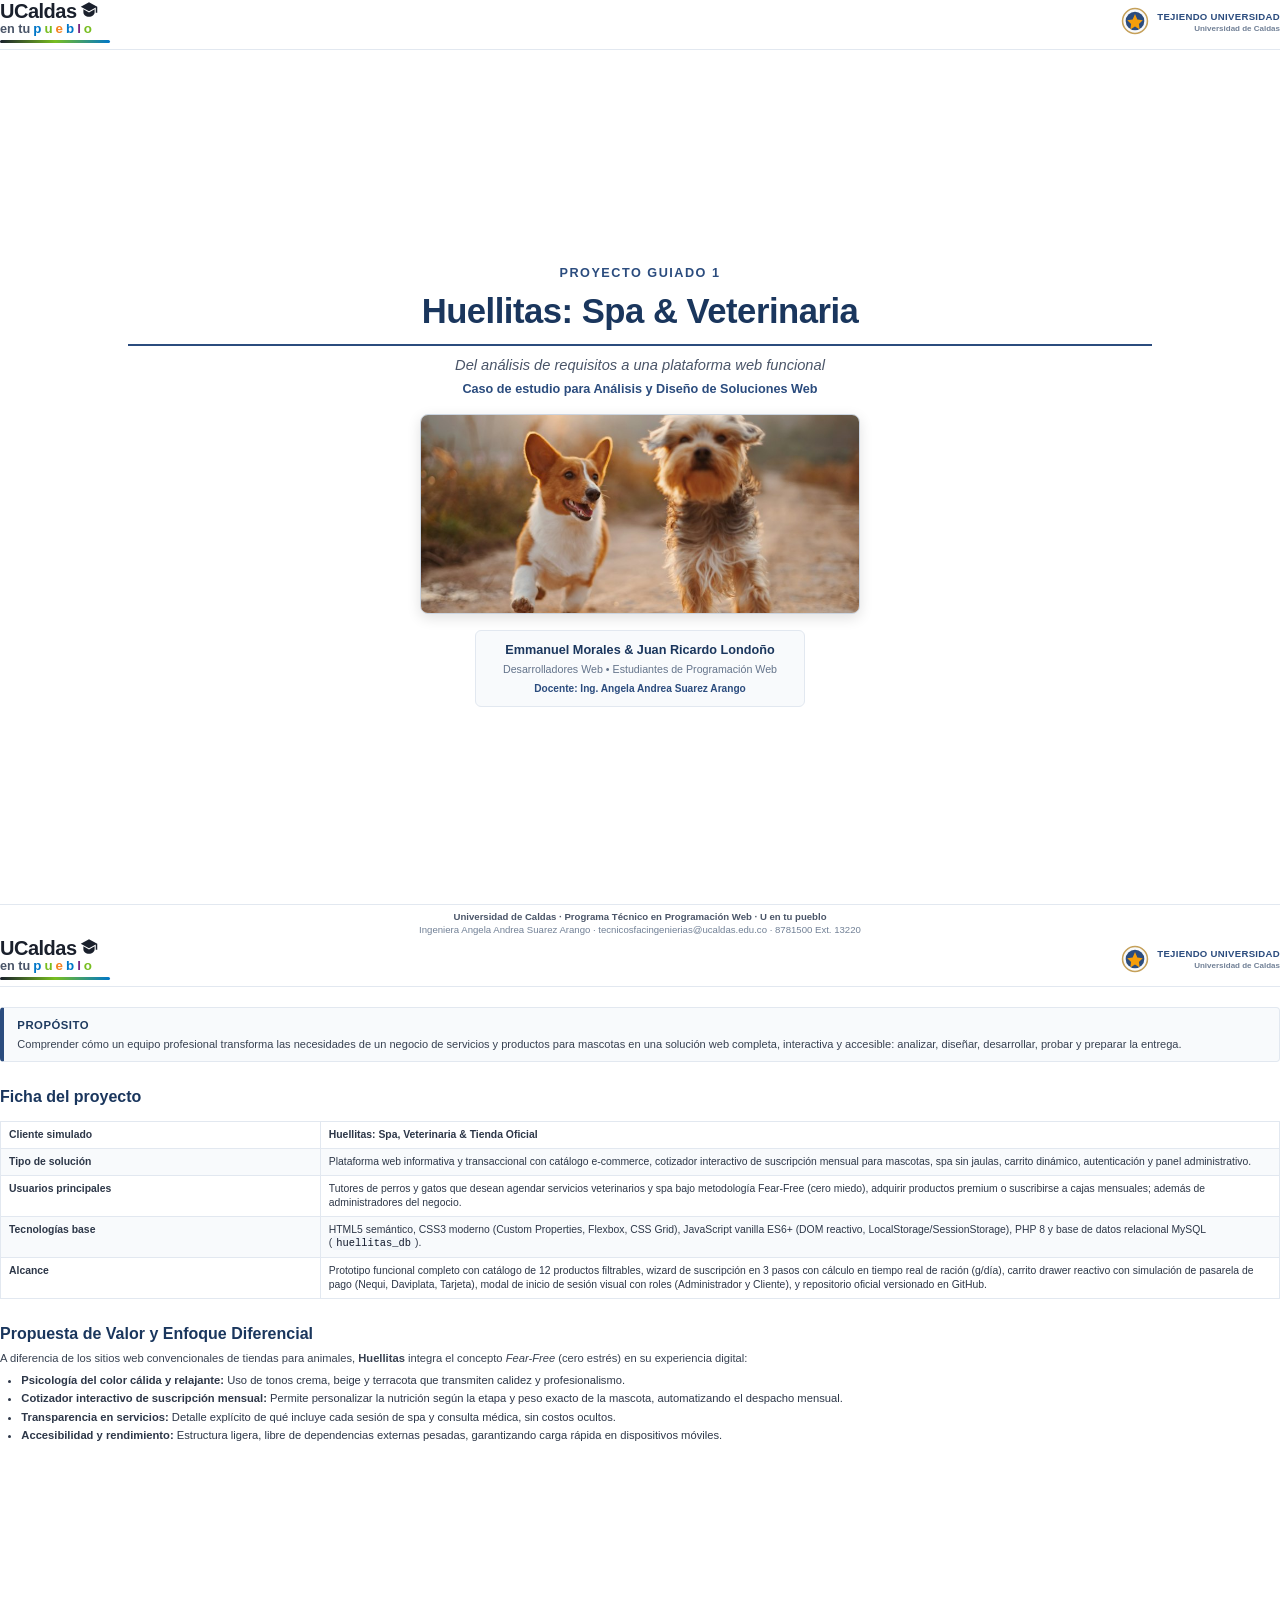
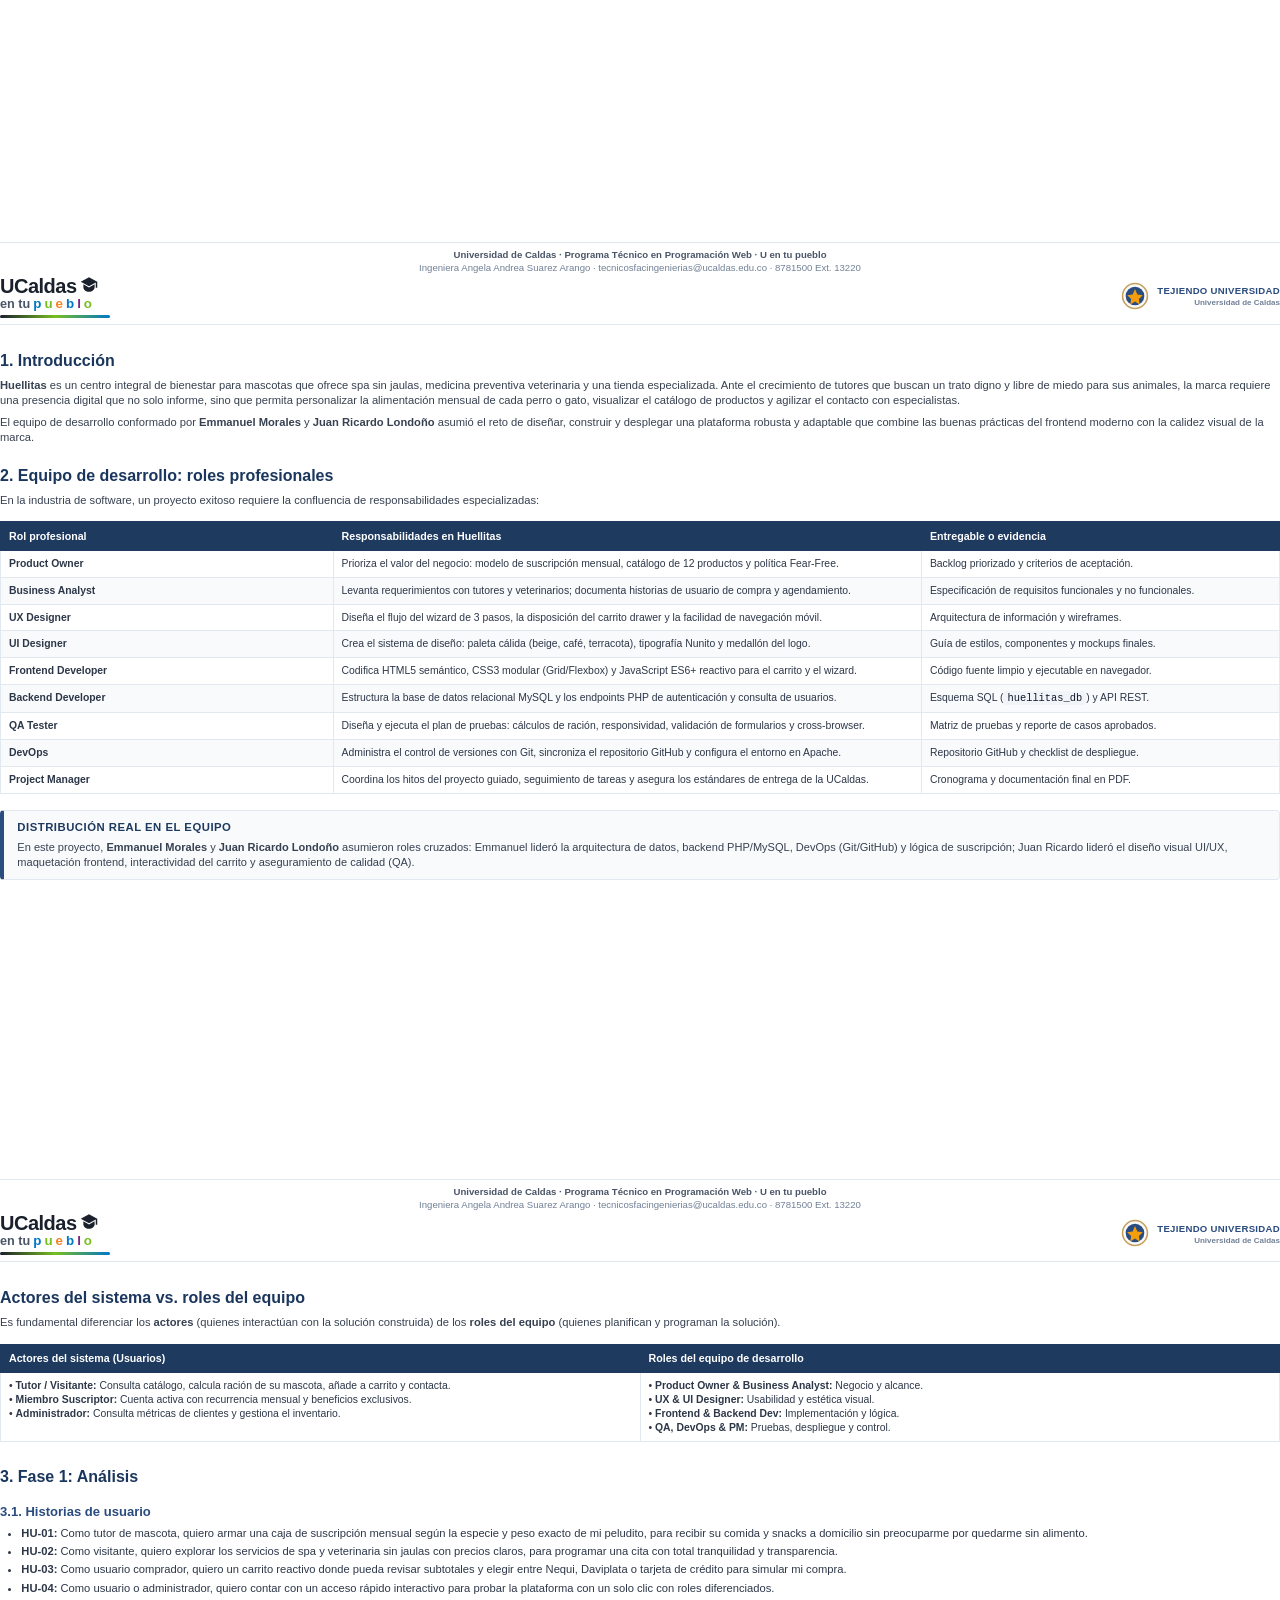
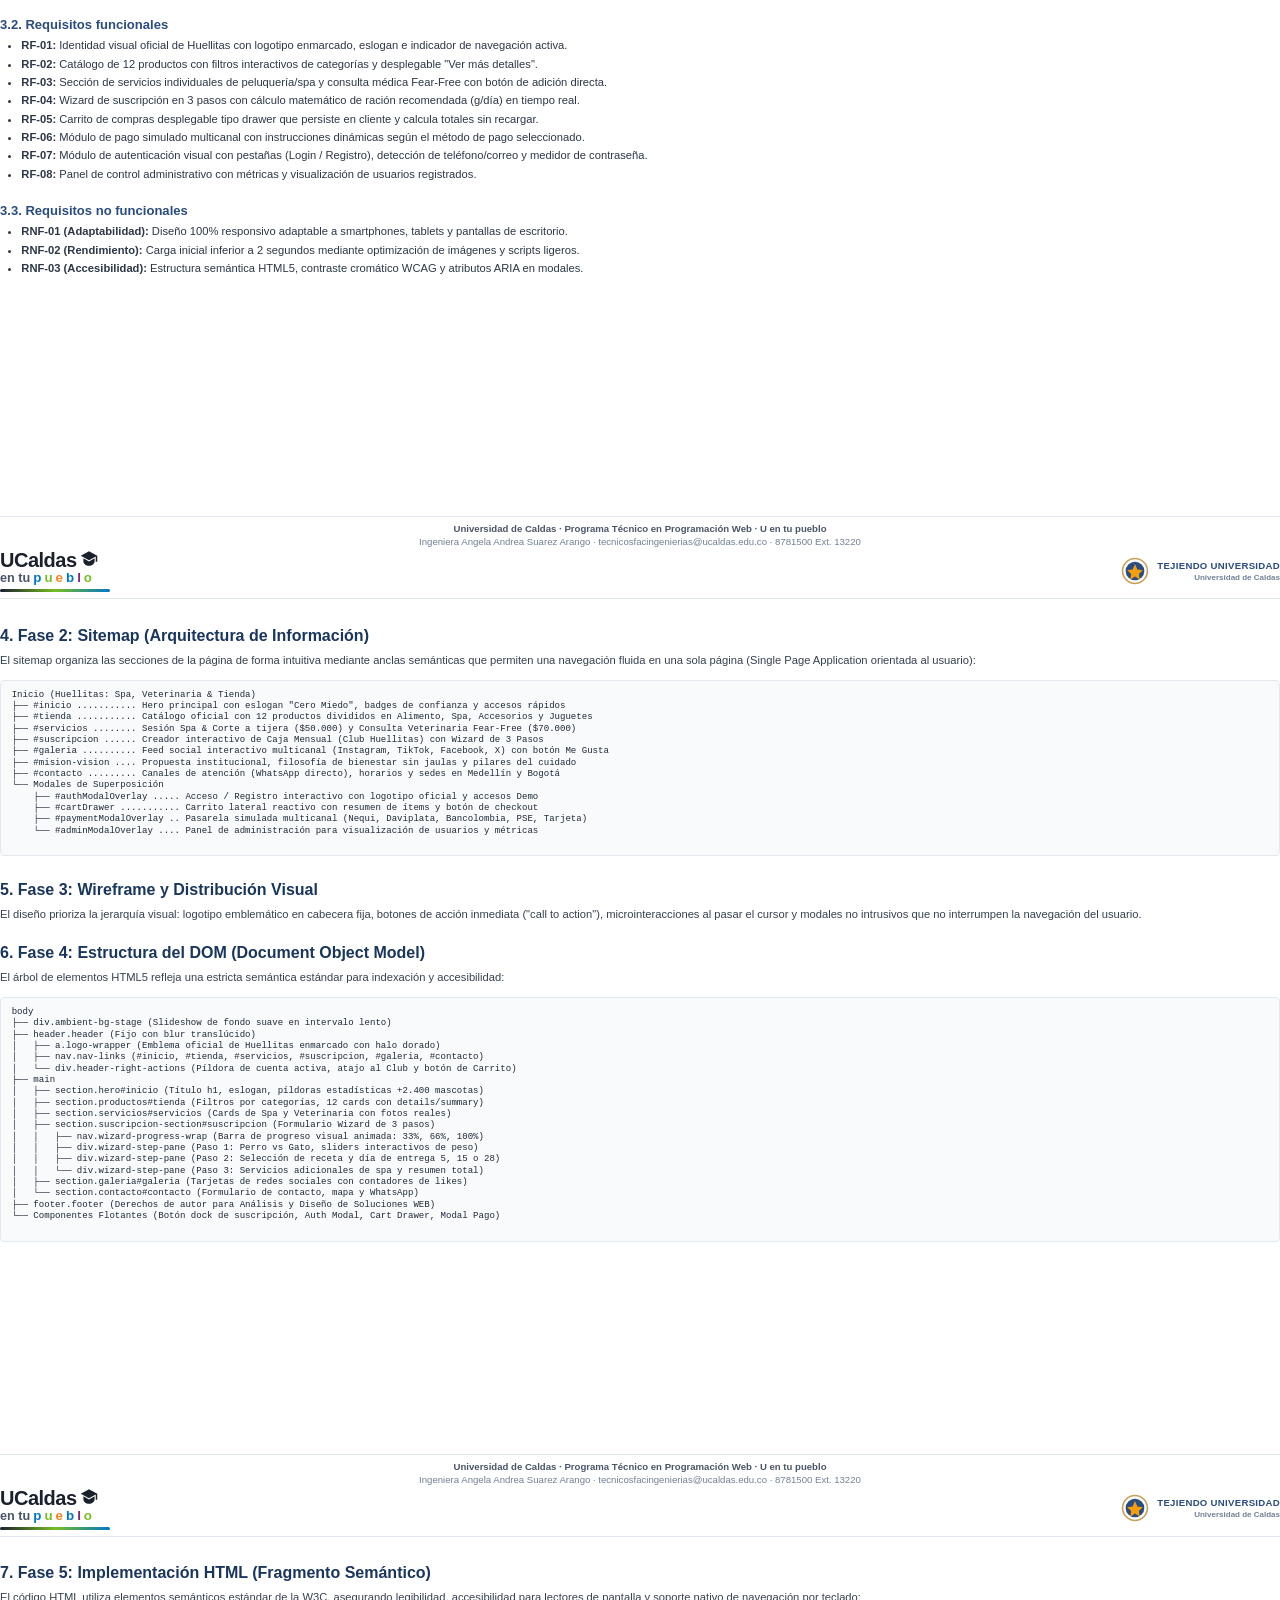
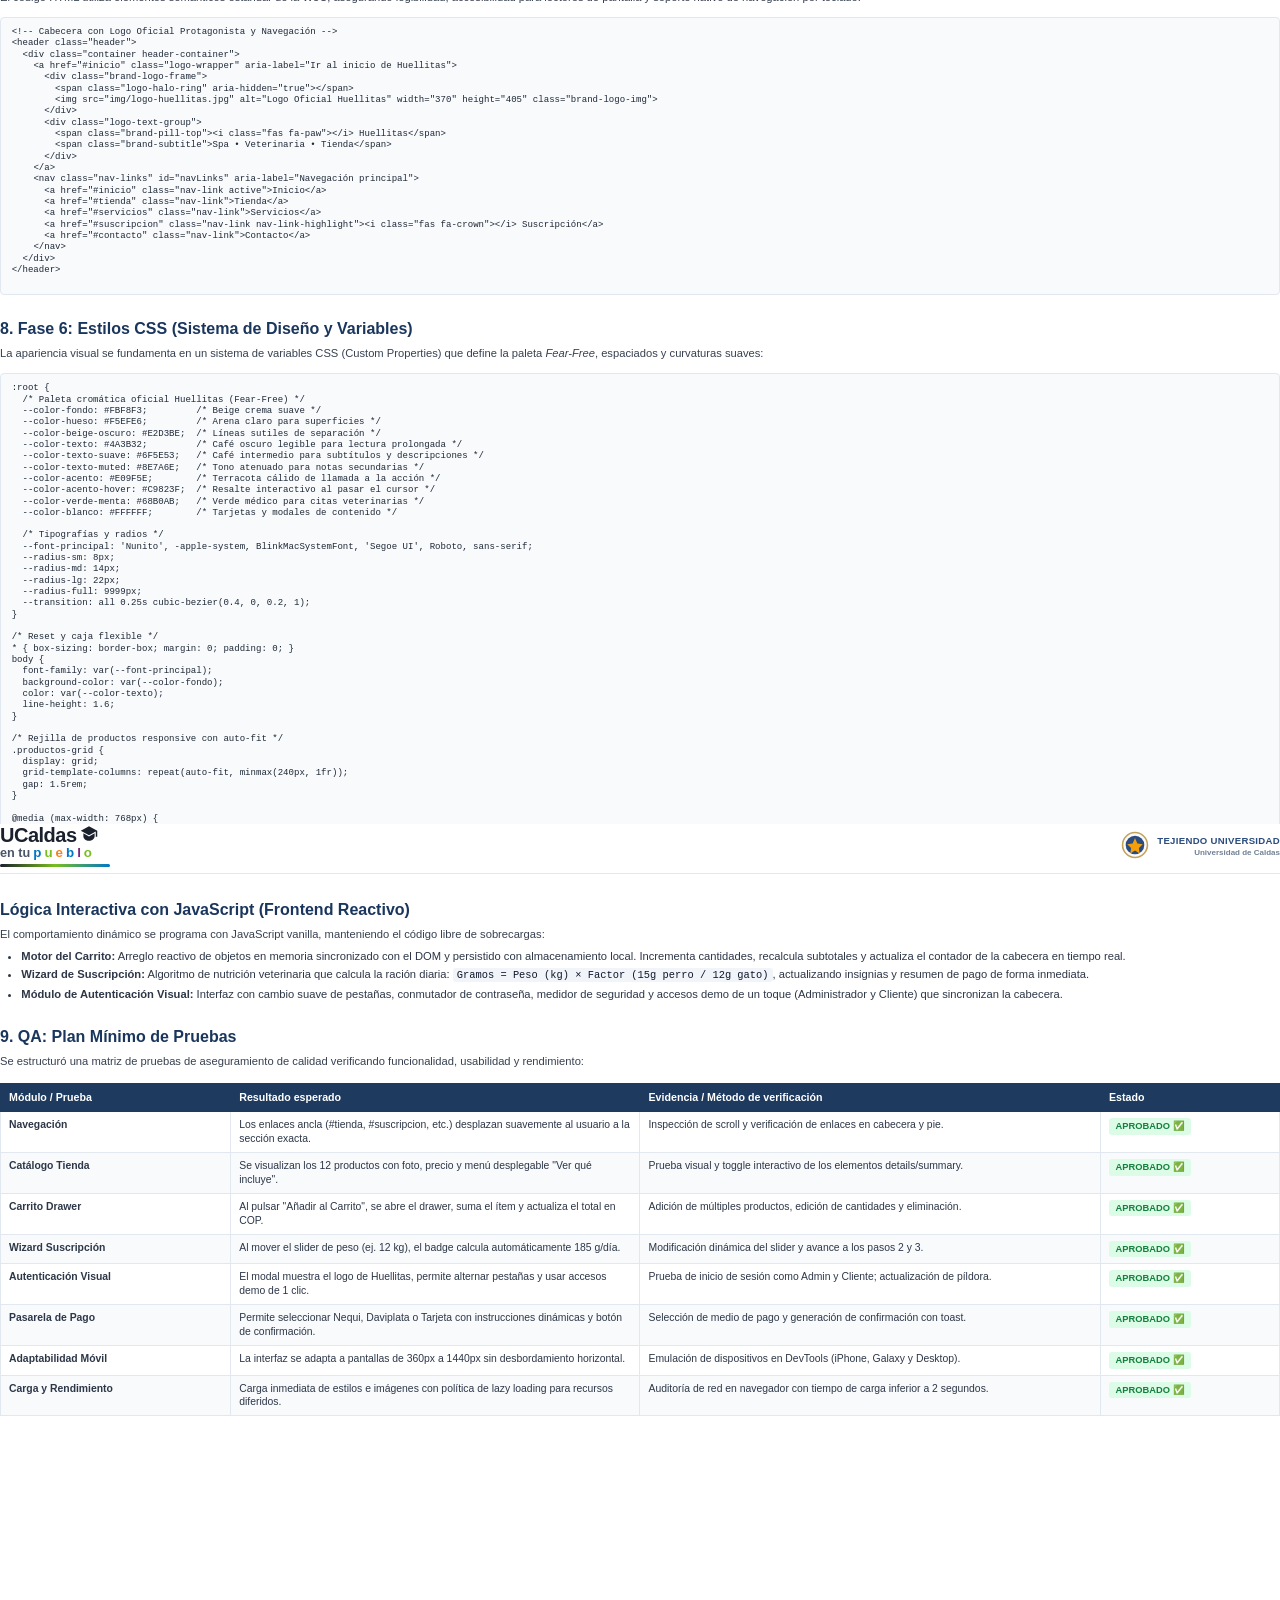
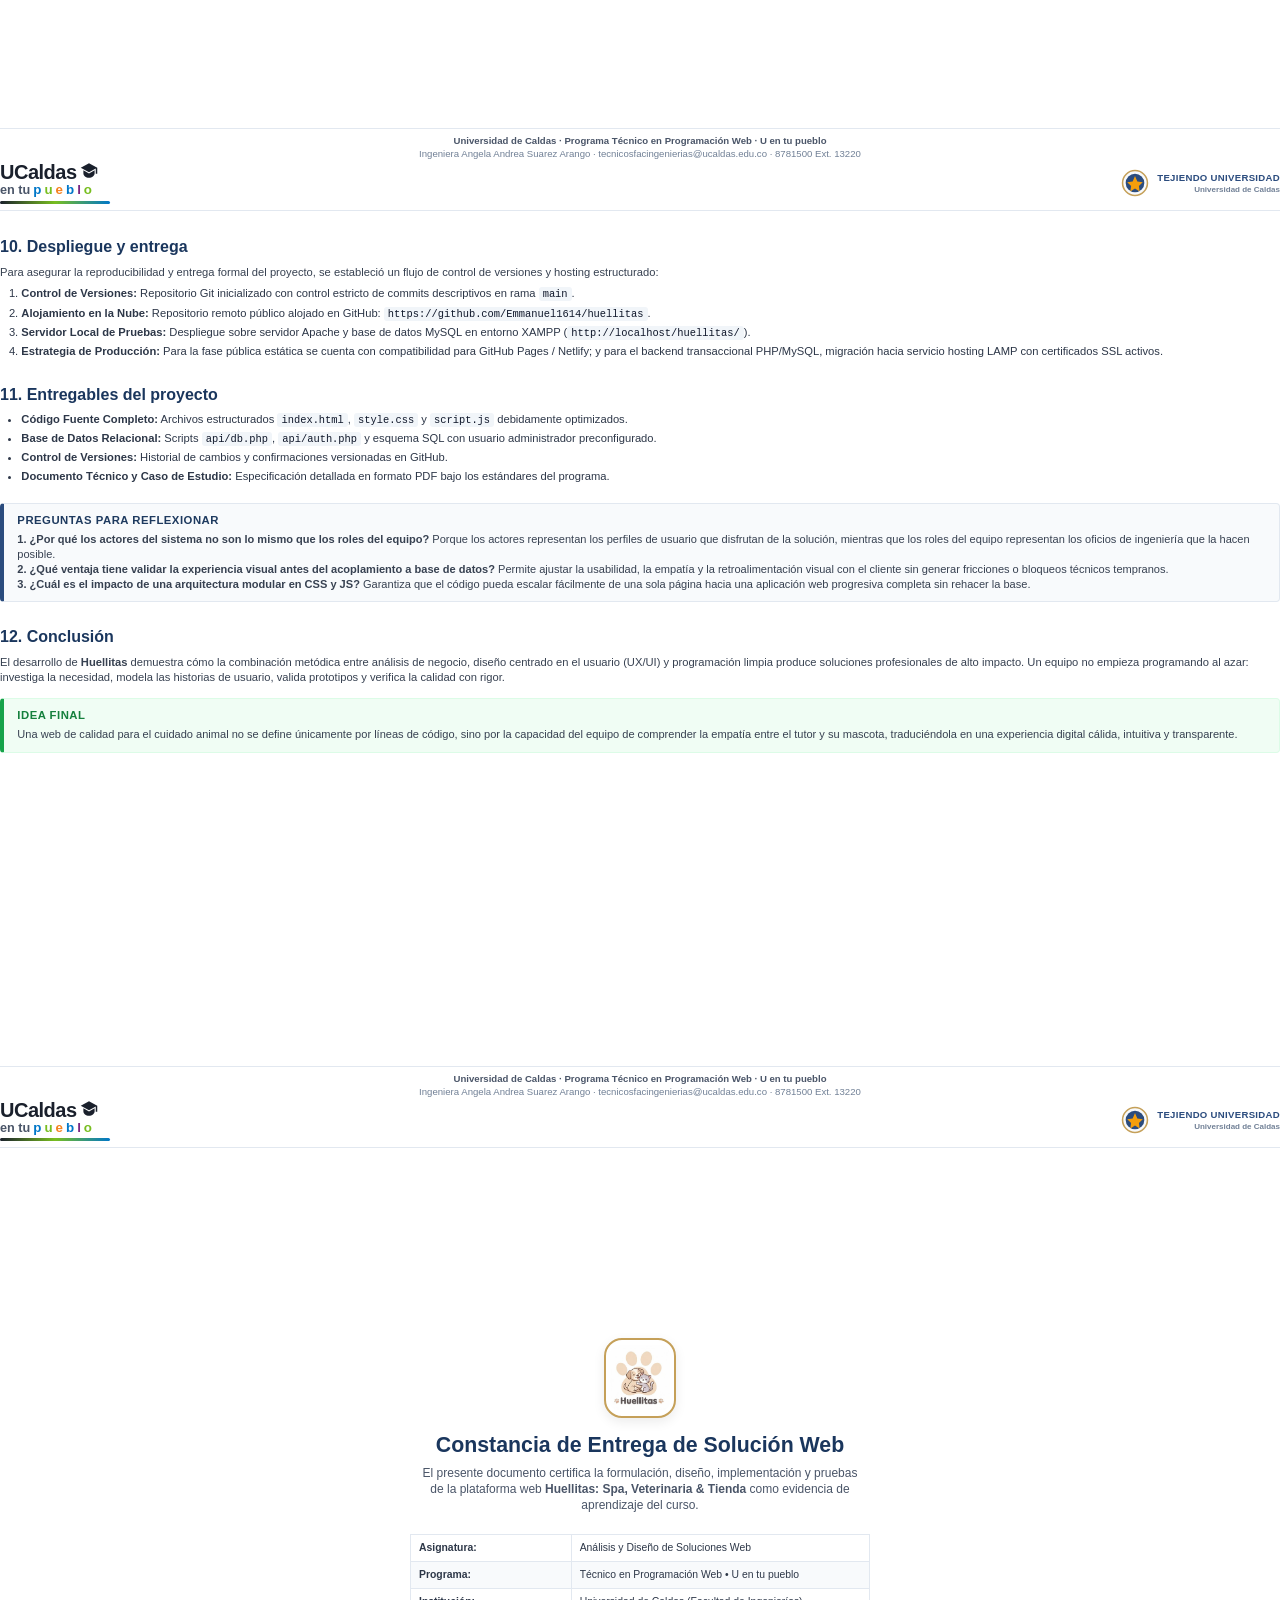
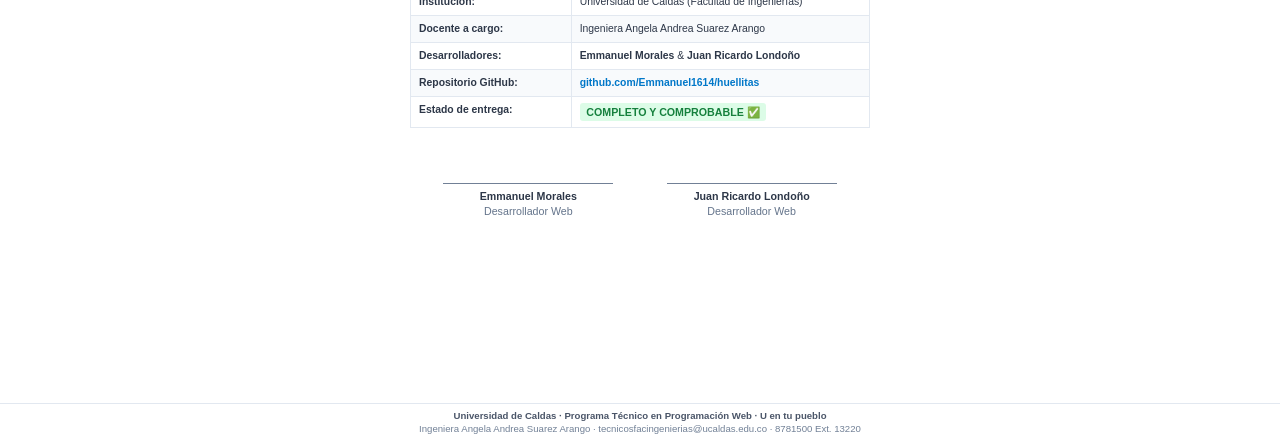
==== Proyecto_Guiado_Huellitas.html @ bdf6d9c7 "Documentacion tecnica y Caso de Estudio en formato PDF: Proyecto Guiado Huellitas - Universidad de C" ====
<!DOCTYPE html>
<html lang="es">
<head>
  <meta charset="UTF-8">
  <title>Proyecto Guiado - Huellitas | Universidad de Caldas</title>
  <style>
    @page {
      size: letter;
      margin: 12mm 16mm 12mm 16mm;
    }

    * {
      box-sizing: border-box;
      -webkit-print-color-adjust: exact !important;
      print-color-adjust: exact !important;
    }

    body {
      margin: 0;
      padding: 0;
      font-family: 'Segoe UI', Arial, Helvetica, sans-serif;
      color: #2D3748;
      background-color: #FFFFFF;
      font-size: 8.4pt;
      line-height: 1.34;
    }

    /* PÁGINAS Y SALTOS */
    .doc-page {
      width: 100%;
      height: 248mm;
      max-height: 248mm;
      position: relative;
      page-break-after: always;
      break-after: page;
      display: flex;
      flex-direction: column;
      justify-content: space-between;
      overflow: hidden;
    }

    .doc-page:last-child {
      page-break-after: avoid;
      break-after: avoid;
    }

    /* ENCABEZADO INSTITUCIONAL */
    .inst-header {
      display: flex;
      justify-content: space-between;
      align-items: center;
      padding-bottom: 6px;
      margin-bottom: 12px;
      border-bottom: 1px solid #E2E8F0;
    }

    .header-logo-left {
      display: flex;
      flex-direction: column;
      position: relative;
    }

    .logo-ucaldas-text {
      font-size: 15pt;
      font-weight: 900;
      color: #1A202C;
      letter-spacing: -0.5px;
      line-height: 1.1;
      display: flex;
      align-items: center;
      gap: 3px;
    }

    .cap-icon {
      display: inline-block;
      width: 18px;
      height: 18px;
      margin-bottom: 4px;
    }

    .logo-pueblo-row {
      display: flex;
      align-items: baseline;
      gap: 3px;
      font-size: 10pt;
      font-weight: 700;
      margin-top: -2px;
    }

    .txt-en-tu {
      color: #4A5568;
      font-weight: 600;
      font-size: 9.5pt;
    }

    .p-blue { color: #0077C8; }
    .u-green { color: #78BE20; }
    .e-orange { color: #F58220; }
    .b-blue { color: #0077C8; }
    .l-purple { color: #7A2582; }
    .o-green { color: #78BE20; }

    .header-swoosh {
      height: 3px;
      width: 110px;
      background: linear-gradient(90deg, #1A202C 0%, #78BE20 50%, #0077C8 100%);
      border-radius: 99px;
      margin-top: 2px;
    }

    .header-logo-right {
      display: flex;
      align-items: center;
      gap: 8px;
      text-align: right;
    }

    .ucaldas-seal {
      width: 28px;
      height: 28px;
    }

    .tejiendo-txt {
      font-size: 7.2pt;
      font-weight: 800;
      color: #2B4C7E;
      line-height: 1.15;
      text-transform: uppercase;
      letter-spacing: 0.3px;
    }

    .tejiendo-sub {
      display: block;
      font-size: 6pt;
      font-weight: 600;
      color: #718096;
    }

    /* PIE DE PÁGINA INSTITUCIONAL */
    .inst-footer {
      border-top: 1px solid #E2E8F0;
      padding-top: 6px;
      margin-top: 8px;
      text-align: center;
      font-size: 7.2pt;
      color: #718096;
      line-height: 1.35;
    }

    .inst-footer strong {
      color: #4A5568;
    }

    /* CONTENEDOR CENTRAL DE CADA PÁGINA */
    .page-body {
      flex: 1;
      display: flex;
      flex-direction: column;
    }

    /* TIPOGRAFÍAS Y ELEMENTOS COMUNES */
    h1, h2, h3, h4 {
      margin: 0;
      color: #1A365D;
      font-weight: 800;
    }

    h2 {
      font-size: 12pt;
      margin-top: 10pt;
      margin-bottom: 5pt;
      color: #1A365D;
      display: flex;
      align-items: center;
      gap: 6px;
    }

    h3 {
      font-size: 9.8pt;
      margin-top: 7pt;
      margin-bottom: 3.5pt;
      color: #2B4C7E;
    }

    p {
      margin: 0 0 5pt;
      color: #374151;
    }

    ul, ol {
      margin: 0 0 6pt 16pt;
      padding: 0;
    }

    li {
      margin-bottom: 2.5pt;
    }

    /* TABLAS ESTILO UCAlDAS */
    table.data-table {
      width: 100%;
      border-collapse: collapse;
      margin: 5pt 0 8pt;
      font-size: 7.8pt;
    }

    table.data-table th {
      background-color: #1E3A5F;
      color: #FFFFFF;
      text-align: left;
      padding: 5pt 6pt;
      font-weight: 700;
      font-size: 8pt;
      border: 1px solid #1E3A5F;
    }

    table.data-table td {
      padding: 4.5pt 6pt;
      border: 1px solid #E2E8F0;
      vertical-align: top;
      color: #2D3748;
    }

    table.data-table tr:nth-child(even) td {
      background-color: #F8FAFC;
    }

    table.data-table tr:nth-child(odd) td {
      background-color: #FFFFFF;
    }

    /* CAJAS DESTACADAS (PROPÓSITO, CONCLUSIÓN, NOTAS) */
    .callout-box {
      background-color: #F8FAFC;
      border: 1px solid #E2E8F0;
      border-left: 4px solid #2B4C7E;
      border-radius: 4px;
      padding: 7pt 10pt;
      margin: 6pt 0 8pt;
    }

    .callout-box.green {
      background-color: #F0FDF4;
      border-color: #DCFCE7;
      border-left: 4px solid #16A34A;
    }

    .callout-title {
      font-size: 8.5pt;
      font-weight: 800;
      text-transform: uppercase;
      letter-spacing: 0.5px;
      color: #1E3A5F;
      margin-bottom: 3pt;
      display: flex;
      align-items: center;
      gap: 5px;
    }

    .callout-box.green .callout-title {
      color: #15803D;
    }

    .callout-desc {
      font-size: 8.3pt;
      color: #374151;
      margin: 0;
      line-height: 1.35;
    }

    /* CÓDIGO FUENTE */
    pre.code-block {
      background-color: #F8FAFC;
      border: 1px solid #E2E8F0;
      border-radius: 4px;
      padding: 6pt 8pt;
      margin: 4pt 0 7pt;
      font-family: Consolas, 'Courier New', monospace;
      font-size: 6.8pt;
      line-height: 1.25;
      color: #1F2937;
      overflow: hidden;
      white-space: pre-wrap;
    }

    code {
      font-family: Consolas, monospace;
      background: #F1F5F9;
      padding: 1px 4px;
      border-radius: 3px;
      font-size: 7.8pt;
      color: #0F172A;
    }

    /* BADGES Y CHIPS */
    .badge-approved {
      display: inline-block;
      background: #DCFCE7;
      color: #15803D;
      font-weight: 800;
      padding: 1.5pt 5pt;
      border-radius: 3px;
      font-size: 7pt;
    }

    .badge-role {
      display: inline-block;
      background: #E0F2FE;
      color: #0369A1;
      font-weight: 700;
      padding: 1pt 4pt;
      border-radius: 3px;
      font-size: 6.8pt;
    }

    /* PORTADA ESPECÍFICA */
    .cover-body {
      text-align: center;
      padding: 10pt 0 0;
      display: flex;
      flex-direction: column;
      align-items: center;
      justify-content: center;
      flex: 1;
    }

    .cover-tag {
      font-size: 9.5pt;
      font-weight: 800;
      color: #2B4C7E;
      text-transform: uppercase;
      letter-spacing: 1.5px;
      margin-bottom: 8pt;
    }

    .cover-title {
      font-size: 26pt;
      font-weight: 900;
      color: #1A365D;
      line-height: 1.1;
      margin-bottom: 6pt;
      letter-spacing: -0.5px;
    }

    .cover-rule {
      width: 80%;
      height: 2px;
      background: #2B4C7E;
      margin: 4pt auto 8pt;
    }

    .cover-sub {
      font-size: 11pt;
      font-style: italic;
      color: #4A5568;
      margin-bottom: 4pt;
    }

    .cover-context {
      font-size: 9.5pt;
      font-weight: 600;
      color: #2B4C7E;
      margin-bottom: 12pt;
    }

    .cover-photo-wrap {
      width: 82%;
      max-width: 440px;
      height: 200px;
      margin: 0 auto 12pt;
      border-radius: 8px;
      overflow: hidden;
      box-shadow: 0 4px 14px rgba(0,0,0,0.12);
      border: 1px solid #CBD5E1;
      background: #FAF5EE;
    }

    .cover-photo-wrap img {
      width: 100%;
      height: 100%;
      object-fit: cover;
      display: block;
    }

    .cover-authors-card {
      background: #F8FAFC;
      border: 1px solid #E2E8F0;
      border-radius: 6px;
      padding: 8pt 20pt;
      margin: 0 auto;
      max-width: 400px;
      text-align: center;
    }

    .cover-authors-card strong {
      display: block;
      font-size: 9.5pt;
      color: #1A365D;
      margin-bottom: 2pt;
    }

    .cover-authors-card span {
      font-size: 8pt;
      color: #64748B;
    }
  </style>
</head>
<body>

  <!-- =========================================================================
       PÁGINA 1: PORTADA
       ========================================================================= -->
  <div class="doc-page">
    <div class="inst-header">
      <div class="header-logo-left">
        <div class="logo-ucaldas-text">
          <span>UCaldas</span>
          <svg class="cap-icon" viewBox="0 0 24 24" fill="#1A202C">
            <path d="M12 3L1 9l11 6 9-4.91V17h2V9L12 3zm0 13.5L4.5 12.4v3.85c0 3.31 3.36 6 7.5 6s7.5-2.69 7.5-6v-3.85L12 16.5z"/>
          </svg>
        </div>
        <div class="logo-pueblo-row">
          <span class="txt-en-tu">en tu</span>
          <span class="p-blue">p</span><span class="u-green">u</span><span class="e-orange">e</span><span class="b-blue">b</span><span class="l-purple">l</span><span class="o-green">o</span>
        </div>
        <div class="header-swoosh"></div>
      </div>
      <div class="header-logo-right">
        <svg class="ucaldas-seal" viewBox="0 0 36 36">
          <circle cx="18" cy="18" r="16" fill="#F8FAFC" stroke="#C5A059" stroke-width="2"/>
          <circle cx="18" cy="18" r="12" fill="#2B4C7E"/>
          <path d="M18 9 L21 16 L28 17 L23 22 L24 29 L18 25 L12 29 L13 22 L8 17 L15 16 Z" fill="#F59E0B"/>
        </svg>
        <div>
          <span class="tejiendo-txt">Tejiendo Universidad</span>
          <span class="tejiendo-sub">Universidad de Caldas</span>
        </div>
      </div>
    </div>

    <div class="page-body cover-body">
      <div class="cover-tag">PROYECTO GUIADO 1</div>
      <div class="cover-title">Huellitas: Spa &amp; Veterinaria</div>
      <div class="cover-rule"></div>
      <div class="cover-sub">Del análisis de requisitos a una plataforma web funcional</div>
      <div class="cover-context">Caso de estudio para Análisis y Diseño de Soluciones Web</div>

      <div class="cover-photo-wrap">
        <img src="img/hero-mascotas.jpg" alt="Mascotas felices en Huellitas">
      </div>

      <div class="cover-authors-card">
        <strong>Emmanuel Morales &amp; Juan Ricardo Londoño</strong>
        <span>Desarrolladores Web &bull; Estudiantes de Programación Web</span>
        <div style="margin-top: 4pt; font-size: 7.6pt; color: #2B4C7E; font-weight: 700;">
          Docente: Ing. Angela Andrea Suarez Arango
        </div>
      </div>
    </div>

    <div class="inst-footer">
      <strong>Universidad de Caldas · Programa Técnico en Programación Web · U en tu pueblo</strong><br>
      Ingeniera Angela Andrea Suarez Arango · tecnicosfacingenierias@ucaldas.edu.co · 8781500 Ext. 13220
    </div>
  </div>

  <!-- =========================================================================
       PÁGINA 2: PROPÓSITO Y FICHA DEL PROYECTO
       ========================================================================= -->
  <div class="doc-page">
    <div class="inst-header">
      <div class="header-logo-left">
        <div class="logo-ucaldas-text">
          <span>UCaldas</span>
          <svg class="cap-icon" viewBox="0 0 24 24" fill="#1A202C"><path d="M12 3L1 9l11 6 9-4.91V17h2V9L12 3zm0 13.5L4.5 12.4v3.85c0 3.31 3.36 6 7.5 6s7.5-2.69 7.5-6v-3.85L12 16.5z"/></svg>
        </div>
        <div class="logo-pueblo-row"><span class="txt-en-tu">en tu</span><span class="p-blue">p</span><span class="u-green">u</span><span class="e-orange">e</span><span class="b-blue">b</span><span class="l-purple">l</span><span class="o-green">o</span></div>
        <div class="header-swoosh"></div>
      </div>
      <div class="header-logo-right">
        <svg class="ucaldas-seal" viewBox="0 0 36 36"><circle cx="18" cy="18" r="16" fill="#F8FAFC" stroke="#C5A059" stroke-width="2"/><circle cx="18" cy="18" r="12" fill="#2B4C7E"/><path d="M18 9 L21 16 L28 17 L23 22 L24 29 L18 25 L12 29 L13 22 L8 17 L15 16 Z" fill="#F59E0B"/></svg>
        <div><span class="tejiendo-txt">Tejiendo Universidad</span><span class="tejiendo-sub">Universidad de Caldas</span></div>
      </div>
    </div>

    <div class="page-body">
      <div class="callout-box">
        <div class="callout-title">PROPÓSITO</div>
        <p class="callout-desc">
          Comprender cómo un equipo profesional transforma las necesidades de un negocio de servicios y productos para mascotas en una solución web completa, interactiva y accesible: analizar, diseñar, desarrollar, probar y preparar la entrega.
        </p>
      </div>

      <h2>Ficha del proyecto</h2>

      <table class="data-table">
        <tbody>
          <tr>
            <td style="width: 25%; font-weight: 700;">Cliente simulado</td>
            <td><strong>Huellitas: Spa, Veterinaria &amp; Tienda Oficial</strong></td>
          </tr>
          <tr>
            <td style="font-weight: 700;">Tipo de solución</td>
            <td>Plataforma web informativa y transaccional con catálogo e-commerce, cotizador interactivo de suscripción mensual para mascotas, spa sin jaulas, carrito dinámico, autenticación y panel administrativo.</td>
          </tr>
          <tr>
            <td style="font-weight: 700;">Usuarios principales</td>
            <td>Tutores de perros y gatos que desean agendar servicios veterinarios y spa bajo metodología Fear-Free (cero miedo), adquirir productos premium o suscribirse a cajas mensuales; además de administradores del negocio.</td>
          </tr>
          <tr>
            <td style="font-weight: 700;">Tecnologías base</td>
            <td>HTML5 semántico, CSS3 moderno (Custom Properties, Flexbox, CSS Grid), JavaScript vanilla ES6+ (DOM reactivo, LocalStorage/SessionStorage), PHP 8 y base de datos relacional MySQL (<code>huellitas_db</code>).</td>
          </tr>
          <tr>
            <td style="font-weight: 700;">Alcance</td>
            <td>Prototipo funcional completo con catálogo de 12 productos filtrables, wizard de suscripción en 3 pasos con cálculo en tiempo real de ración (g/día), carrito drawer reactivo con simulación de pasarela de pago (Nequi, Daviplata, Tarjeta), modal de inicio de sesión visual con roles (Administrador y Cliente), y repositorio oficial versionado en GitHub.</td>
          </tr>
        </tbody>
      </table>

      <h2>Propuesta de Valor y Enfoque Diferencial</h2>
      <p>
        A diferencia de los sitios web convencionales de tiendas para animales, <strong>Huellitas</strong> integra el concepto <em>Fear-Free</em> (cero estrés) en su experiencia digital:
      </p>
      <ul>
        <li><strong>Psicología del color cálida y relajante:</strong> Uso de tonos crema, beige y terracota que transmiten calidez y profesionalismo.</li>
        <li><strong>Cotizador interactivo de suscripción mensual:</strong> Permite personalizar la nutrición según la etapa y peso exacto de la mascota, automatizando el despacho mensual.</li>
        <li><strong>Transparencia en servicios:</strong> Detalle explícito de qué incluye cada sesión de spa y consulta médica, sin costos ocultos.</li>
        <li><strong>Accesibilidad y rendimiento:</strong> Estructura ligera, libre de dependencias externas pesadas, garantizando carga rápida en dispositivos móviles.</li>
      </ul>
    </div>

    <div class="inst-footer">
      <strong>Universidad de Caldas · Programa Técnico en Programación Web · U en tu pueblo</strong><br>
      Ingeniera Angela Andrea Suarez Arango · tecnicosfacingenierias@ucaldas.edu.co · 8781500 Ext. 13220
    </div>
  </div>

  <!-- =========================================================================
       PÁGINA 3: INTRODUCCIÓN Y ROLES PROFESIONALES DEL EQUIPO
       ========================================================================= -->
  <div class="doc-page">
    <div class="inst-header">
      <div class="header-logo-left">
        <div class="logo-ucaldas-text">
          <span>UCaldas</span>
          <svg class="cap-icon" viewBox="0 0 24 24" fill="#1A202C"><path d="M12 3L1 9l11 6 9-4.91V17h2V9L12 3zm0 13.5L4.5 12.4v3.85c0 3.31 3.36 6 7.5 6s7.5-2.69 7.5-6v-3.85L12 16.5z"/></svg>
        </div>
        <div class="logo-pueblo-row"><span class="txt-en-tu">en tu</span><span class="p-blue">p</span><span class="u-green">u</span><span class="e-orange">e</span><span class="b-blue">b</span><span class="l-purple">l</span><span class="o-green">o</span></div>
        <div class="header-swoosh"></div>
      </div>
      <div class="header-logo-right">
        <svg class="ucaldas-seal" viewBox="0 0 36 36"><circle cx="18" cy="18" r="16" fill="#F8FAFC" stroke="#C5A059" stroke-width="2"/><circle cx="18" cy="18" r="12" fill="#2B4C7E"/><path d="M18 9 L21 16 L28 17 L23 22 L24 29 L18 25 L12 29 L13 22 L8 17 L15 16 Z" fill="#F59E0B"/></svg>
        <div><span class="tejiendo-txt">Tejiendo Universidad</span><span class="tejiendo-sub">Universidad de Caldas</span></div>
      </div>
    </div>

    <div class="page-body">
      <h2>1. Introducción</h2>
      <p>
        <strong>Huellitas</strong> es un centro integral de bienestar para mascotas que ofrece spa sin jaulas, medicina preventiva veterinaria y una tienda especializada. Ante el crecimiento de tutores que buscan un trato digno y libre de miedo para sus animales, la marca requiere una presencia digital que no solo informe, sino que permita personalizar la alimentación mensual de cada perro o gato, visualizar el catálogo de productos y agilizar el contacto con especialistas.
      </p>
      <p>
        El equipo de desarrollo conformado por <strong>Emmanuel Morales</strong> y <strong>Juan Ricardo Londoño</strong> asumió el reto de diseñar, construir y desplegar una plataforma robusta y adaptable que combine las buenas prácticas del frontend moderno con la calidez visual de la marca.
      </p>

      <h2>2. Equipo de desarrollo: roles profesionales</h2>
      <p>
        En la industria de software, un proyecto exitoso requiere la confluencia de responsabilidades especializadas:
      </p>

      <table class="data-table">
        <thead>
          <tr>
            <th style="width: 26%;">Rol profesional</th>
            <th>Responsabilidades en Huellitas</th>
            <th style="width: 28%;">Entregable o evidencia</th>
          </tr>
        </thead>
        <tbody>
          <tr>
            <td><strong>Product Owner</strong></td>
            <td>Prioriza el valor del negocio: modelo de suscripción mensual, catálogo de 12 productos y política Fear-Free.</td>
            <td>Backlog priorizado y criterios de aceptación.</td>
          </tr>
          <tr>
            <td><strong>Business Analyst</strong></td>
            <td>Levanta requerimientos con tutores y veterinarios; documenta historias de usuario de compra y agendamiento.</td>
            <td>Especificación de requisitos funcionales y no funcionales.</td>
          </tr>
          <tr>
            <td><strong>UX Designer</strong></td>
            <td>Diseña el flujo del wizard de 3 pasos, la disposición del carrito drawer y la facilidad de navegación móvil.</td>
            <td>Arquitectura de información y wireframes.</td>
          </tr>
          <tr>
            <td><strong>UI Designer</strong></td>
            <td>Crea el sistema de diseño: paleta cálida (beige, café, terracota), tipografía Nunito y medallón del logo.</td>
            <td>Guía de estilos, componentes y mockups finales.</td>
          </tr>
          <tr>
            <td><strong>Frontend Developer</strong></td>
            <td>Codifica HTML5 semántico, CSS3 modular (Grid/Flexbox) y JavaScript ES6+ reactivo para el carrito y el wizard.</td>
            <td>Código fuente limpio y ejecutable en navegador.</td>
          </tr>
          <tr>
            <td><strong>Backend Developer</strong></td>
            <td>Estructura la base de datos relacional MySQL y los endpoints PHP de autenticación y consulta de usuarios.</td>
            <td>Esquema SQL (<code>huellitas_db</code>) y API REST.</td>
          </tr>
          <tr>
            <td><strong>QA Tester</strong></td>
            <td>Diseña y ejecuta el plan de pruebas: cálculos de ración, responsividad, validación de formularios y cross-browser.</td>
            <td>Matriz de pruebas y reporte de casos aprobados.</td>
          </tr>
          <tr>
            <td><strong>DevOps</strong></td>
            <td>Administra el control de versiones con Git, sincroniza el repositorio GitHub y configura el entorno en Apache.</td>
            <td>Repositorio GitHub y checklist de despliegue.</td>
          </tr>
          <tr>
            <td><strong>Project Manager</strong></td>
            <td>Coordina los hitos del proyecto guiado, seguimiento de tareas y asegura los estándares de entrega de la UCaldas.</td>
            <td>Cronograma y documentación final en PDF.</td>
          </tr>
        </tbody>
      </table>

      <div class="callout-box" style="margin-top: 4pt;">
        <div class="callout-title">DISTRIBUCIÓN REAL EN EL EQUIPO</div>
        <p class="callout-desc">
          En este proyecto, <strong>Emmanuel Morales</strong> y <strong>Juan Ricardo Londoño</strong> asumieron roles cruzados: Emmanuel lideró la arquitectura de datos, backend PHP/MySQL, DevOps (Git/GitHub) y lógica de suscripción; Juan Ricardo lideró el diseño visual UI/UX, maquetación frontend, interactividad del carrito y aseguramiento de calidad (QA).
        </p>
      </div>
    </div>

    <div class="inst-footer">
      <strong>Universidad de Caldas · Programa Técnico en Programación Web · U en tu pueblo</strong><br>
      Ingeniera Angela Andrea Suarez Arango · tecnicosfacingenierias@ucaldas.edu.co · 8781500 Ext. 13220
    </div>
  </div>

  <!-- =========================================================================
       PÁGINA 4: ACTORES VS ROLES & FASE 1: ANÁLISIS
       ========================================================================= -->
  <div class="doc-page">
    <div class="inst-header">
      <div class="header-logo-left">
        <div class="logo-ucaldas-text">
          <span>UCaldas</span>
          <svg class="cap-icon" viewBox="0 0 24 24" fill="#1A202C"><path d="M12 3L1 9l11 6 9-4.91V17h2V9L12 3zm0 13.5L4.5 12.4v3.85c0 3.31 3.36 6 7.5 6s7.5-2.69 7.5-6v-3.85L12 16.5z"/></svg>
        </div>
        <div class="logo-pueblo-row"><span class="txt-en-tu">en tu</span><span class="p-blue">p</span><span class="u-green">u</span><span class="e-orange">e</span><span class="b-blue">b</span><span class="l-purple">l</span><span class="o-green">o</span></div>
        <div class="header-swoosh"></div>
      </div>
      <div class="header-logo-right">
        <svg class="ucaldas-seal" viewBox="0 0 36 36"><circle cx="18" cy="18" r="16" fill="#F8FAFC" stroke="#C5A059" stroke-width="2"/><circle cx="18" cy="18" r="12" fill="#2B4C7E"/><path d="M18 9 L21 16 L28 17 L23 22 L24 29 L18 25 L12 29 L13 22 L8 17 L15 16 Z" fill="#F59E0B"/></svg>
        <div><span class="tejiendo-txt">Tejiendo Universidad</span><span class="tejiendo-sub">Universidad de Caldas</span></div>
      </div>
    </div>

    <div class="page-body">
      <h2>Actores del sistema vs. roles del equipo</h2>
      <p>
        Es fundamental diferenciar los <strong>actores</strong> (quienes interactúan con la solución construida) de los <strong>roles del equipo</strong> (quienes planifican y programan la solución).
      </p>

      <table class="data-table">
        <thead>
          <tr>
            <th style="width: 50%;">Actores del sistema (Usuarios)</th>
            <th style="width: 50%;">Roles del equipo de desarrollo</th>
          </tr>
        </thead>
        <tbody>
          <tr>
            <td>
              &bull; <strong>Tutor / Visitante:</strong> Consulta catálogo, calcula ración de su mascota, añade a carrito y contacta.<br>
              &bull; <strong>Miembro Suscriptor:</strong> Cuenta activa con recurrencia mensual y beneficios exclusivos.<br>
              &bull; <strong>Administrador:</strong> Consulta métricas de clientes y gestiona el inventario.
            </td>
            <td>
              &bull; <strong>Product Owner &amp; Business Analyst:</strong> Negocio y alcance.<br>
              &bull; <strong>UX &amp; UI Designer:</strong> Usabilidad y estética visual.<br>
              &bull; <strong>Frontend &amp; Backend Dev:</strong> Implementación y lógica.<br>
              &bull; <strong>QA, DevOps &amp; PM:</strong> Pruebas, despliegue y control.
            </td>
          </tr>
        </tbody>
      </table>

      <h2>3. Fase 1: Análisis</h2>

      <h3>3.1. Historias de usuario</h3>
      <ul>
        <li><strong>HU-01:</strong> Como tutor de mascota, quiero armar una caja de suscripción mensual según la especie y peso exacto de mi peludito, para recibir su comida y snacks a domicilio sin preocuparme por quedarme sin alimento.</li>
        <li><strong>HU-02:</strong> Como visitante, quiero explorar los servicios de spa y veterinaria sin jaulas con precios claros, para programar una cita con total tranquilidad y transparencia.</li>
        <li><strong>HU-03:</strong> Como usuario comprador, quiero un carrito reactivo donde pueda revisar subtotales y elegir entre Nequi, Daviplata o tarjeta de crédito para simular mi compra.</li>
        <li><strong>HU-04:</strong> Como usuario o administrador, quiero contar con un acceso rápido interactivo para probar la plataforma con un solo clic con roles diferenciados.</li>
      </ul>

      <h3>3.2. Requisitos funcionales</h3>
      <ul>
        <li><strong>RF-01:</strong> Identidad visual oficial de Huellitas con logotipo enmarcado, eslogan e indicador de navegación activa.</li>
        <li><strong>RF-02:</strong> Catálogo de 12 productos con filtros interactivos de categorías y desplegable "Ver más detalles".</li>
        <li><strong>RF-03:</strong> Sección de servicios individuales de peluquería/spa y consulta médica Fear-Free con botón de adición directa.</li>
        <li><strong>RF-04:</strong> Wizard de suscripción en 3 pasos con cálculo matemático de ración recomendada (g/día) en tiempo real.</li>
        <li><strong>RF-05:</strong> Carrito de compras desplegable tipo drawer que persiste en cliente y calcula totales sin recargar.</li>
        <li><strong>RF-06:</strong> Módulo de pago simulado multicanal con instrucciones dinámicas según el método de pago seleccionado.</li>
        <li><strong>RF-07:</strong> Módulo de autenticación visual con pestañas (Login / Registro), detección de teléfono/correo y medidor de contraseña.</li>
        <li><strong>RF-08:</strong> Panel de control administrativo con métricas y visualización de usuarios registrados.</li>
      </ul>

      <h3>3.3. Requisitos no funcionales</h3>
      <ul>
        <li><strong>RNF-01 (Adaptabilidad):</strong> Diseño 100% responsivo adaptable a smartphones, tablets y pantallas de escritorio.</li>
        <li><strong>RNF-02 (Rendimiento):</strong> Carga inicial inferior a 2 segundos mediante optimización de imágenes y scripts ligeros.</li>
        <li><strong>RNF-03 (Accesibilidad):</strong> Estructura semántica HTML5, contraste cromático WCAG y atributos ARIA en modales.</li>
      </ul>
    </div>

    <div class="inst-footer">
      <strong>Universidad de Caldas · Programa Técnico en Programación Web · U en tu pueblo</strong><br>
      Ingeniera Angela Andrea Suarez Arango · tecnicosfacingenierias@ucaldas.edu.co · 8781500 Ext. 13220
    </div>
  </div>

  <!-- =========================================================================
       PÁGINA 5: SITEMAP, WIREFRAME Y ESTRUCTURA DEL DOM
       ========================================================================= -->
  <div class="doc-page">
    <div class="inst-header">
      <div class="header-logo-left">
        <div class="logo-ucaldas-text">
          <span>UCaldas</span>
          <svg class="cap-icon" viewBox="0 0 24 24" fill="#1A202C"><path d="M12 3L1 9l11 6 9-4.91V17h2V9L12 3zm0 13.5L4.5 12.4v3.85c0 3.31 3.36 6 7.5 6s7.5-2.69 7.5-6v-3.85L12 16.5z"/></svg>
        </div>
        <div class="logo-pueblo-row"><span class="txt-en-tu">en tu</span><span class="p-blue">p</span><span class="u-green">u</span><span class="e-orange">e</span><span class="b-blue">b</span><span class="l-purple">l</span><span class="o-green">o</span></div>
        <div class="header-swoosh"></div>
      </div>
      <div class="header-logo-right">
        <svg class="ucaldas-seal" viewBox="0 0 36 36"><circle cx="18" cy="18" r="16" fill="#F8FAFC" stroke="#C5A059" stroke-width="2"/><circle cx="18" cy="18" r="12" fill="#2B4C7E"/><path d="M18 9 L21 16 L28 17 L23 22 L24 29 L18 25 L12 29 L13 22 L8 17 L15 16 Z" fill="#F59E0B"/></svg>
        <div><span class="tejiendo-txt">Tejiendo Universidad</span><span class="tejiendo-sub">Universidad de Caldas</span></div>
      </div>
    </div>

    <div class="page-body">
      <h2>4. Fase 2: Sitemap (Arquitectura de Información)</h2>
      <p>
        El sitemap organiza las secciones de la página de forma intuitiva mediante anclas semánticas que permiten una navegación fluida en una sola página (Single Page Application orientada al usuario):
      </p>

      <pre class="code-block">
Inicio (Huellitas: Spa, Veterinaria &amp; Tienda)
├── #inicio ........... Hero principal con eslogan "Cero Miedo", badges de confianza y accesos rápidos
├── #tienda ........... Catálogo oficial con 12 productos divididos en Alimento, Spa, Accesorios y Juguetes
├── #servicios ........ Sesión Spa &amp; Corte a tijera ($50.000) y Consulta Veterinaria Fear-Free ($70.000)
├── #suscripcion ...... Creador interactivo de Caja Mensual (Club Huellitas) con Wizard de 3 Pasos
├── #galeria .......... Feed social interactivo multicanal (Instagram, TikTok, Facebook, X) con botón Me Gusta
├── #mision-vision .... Propuesta institucional, filosofía de bienestar sin jaulas y pilares del cuidado
├── #contacto ......... Canales de atención (WhatsApp directo), horarios y sedes en Medellín y Bogotá
└── Modales de Superposición
    ├── #authModalOverlay ..... Acceso / Registro interactivo con logotipo oficial y accesos Demo
    ├── #cartDrawer ........... Carrito lateral reactivo con resumen de ítems y botón de checkout
    ├── #paymentModalOverlay .. Pasarela simulada multicanal (Nequi, Daviplata, Bancolombia, PSE, Tarjeta)
    └── #adminModalOverlay .... Panel de administración para visualización de usuarios y métricas
      </pre>

      <h2>5. Fase 3: Wireframe y Distribución Visual</h2>
      <p>
        El diseño prioriza la jerarquía visual: logotipo emblemático en cabecera fija, botones de acción inmediata ("call to action"), microinteracciones al pasar el cursor y modales no intrusivos que no interrumpen la navegación del usuario.
      </p>

      <h2>6. Fase 4: Estructura del DOM (Document Object Model)</h2>
      <p>
        El árbol de elementos HTML5 refleja una estricta semántica estándar para indexación y accesibilidad:
      </p>

      <pre class="code-block">
body
├── div.ambient-bg-stage (Slideshow de fondo suave en intervalo lento)
├── header.header (Fijo con blur translúcido)
│   ├── a.logo-wrapper (Emblema oficial de Huellitas enmarcado con halo dorado)
│   ├── nav.nav-links (#inicio, #tienda, #servicios, #suscripcion, #galeria, #contacto)
│   └── div.header-right-actions (Píldora de cuenta activa, atajo al Club y botón de Carrito)
├── main
│   ├── section.hero#inicio (Título h1, eslogan, píldoras estadísticas +2.400 mascotas)
│   ├── section.productos#tienda (Filtros por categorías, 12 cards con details/summary)
│   ├── section.servicios#servicios (Cards de Spa y Veterinaria con fotos reales)
│   ├── section.suscripcion-section#suscripcion (Formulario Wizard de 3 pasos)
│   │   ├── nav.wizard-progress-wrap (Barra de progreso visual animada: 33%, 66%, 100%)
│   │   ├── div.wizard-step-pane (Paso 1: Perro vs Gato, sliders interactivos de peso)
│   │   ├── div.wizard-step-pane (Paso 2: Selección de receta y día de entrega 5, 15 o 28)
│   │   └── div.wizard-step-pane (Paso 3: Servicios adicionales de spa y resumen total)
│   ├── section.galeria#galeria (Tarjetas de redes sociales con contadores de likes)
│   └── section.contacto#contacto (Formulario de contacto, mapa y WhatsApp)
├── footer.footer (Derechos de autor para Análisis y Diseño de Soluciones WEB)
└── Componentes Flotantes (Botón dock de suscripción, Auth Modal, Cart Drawer, Modal Pago)
      </pre>
    </div>

    <div class="inst-footer">
      <strong>Universidad de Caldas · Programa Técnico en Programación Web · U en tu pueblo</strong><br>
      Ingeniera Angela Andrea Suarez Arango · tecnicosfacingenierias@ucaldas.edu.co · 8781500 Ext. 13220
    </div>
  </div>

  <!-- =========================================================================
       PÁGINA 6: IMPLEMENTACIÓN HTML Y ESTILOS CSS
       ========================================================================= -->
  <div class="doc-page">
    <div class="inst-header">
      <div class="header-logo-left">
        <div class="logo-ucaldas-text">
          <span>UCaldas</span>
          <svg class="cap-icon" viewBox="0 0 24 24" fill="#1A202C"><path d="M12 3L1 9l11 6 9-4.91V17h2V9L12 3zm0 13.5L4.5 12.4v3.85c0 3.31 3.36 6 7.5 6s7.5-2.69 7.5-6v-3.85L12 16.5z"/></svg>
        </div>
        <div class="logo-pueblo-row"><span class="txt-en-tu">en tu</span><span class="p-blue">p</span><span class="u-green">u</span><span class="e-orange">e</span><span class="b-blue">b</span><span class="l-purple">l</span><span class="o-green">o</span></div>
        <div class="header-swoosh"></div>
      </div>
      <div class="header-logo-right">
        <svg class="ucaldas-seal" viewBox="0 0 36 36"><circle cx="18" cy="18" r="16" fill="#F8FAFC" stroke="#C5A059" stroke-width="2"/><circle cx="18" cy="18" r="12" fill="#2B4C7E"/><path d="M18 9 L21 16 L28 17 L23 22 L24 29 L18 25 L12 29 L13 22 L8 17 L15 16 Z" fill="#F59E0B"/></svg>
        <div><span class="tejiendo-txt">Tejiendo Universidad</span><span class="tejiendo-sub">Universidad de Caldas</span></div>
      </div>
    </div>

    <div class="page-body">
      <h2>7. Fase 5: Implementación HTML (Fragmento Semántico)</h2>
      <p>
        El código HTML utiliza elementos semánticos estándar de la W3C, asegurando legibilidad, accesibilidad para lectores de pantalla y soporte nativo de navegación por teclado:
      </p>

      <pre class="code-block">
&lt;!-- Cabecera con Logo Oficial Protagonista y Navegación --&gt;
&lt;header class="header"&gt;
  &lt;div class="container header-container"&gt;
    &lt;a href="#inicio" class="logo-wrapper" aria-label="Ir al inicio de Huellitas"&gt;
      &lt;div class="brand-logo-frame"&gt;
        &lt;span class="logo-halo-ring" aria-hidden="true"&gt;&lt;/span&gt;
        &lt;img src="img/logo-huellitas.jpg" alt="Logo Oficial Huellitas" width="370" height="405" class="brand-logo-img"&gt;
      &lt;/div&gt;
      &lt;div class="logo-text-group"&gt;
        &lt;span class="brand-pill-top"&gt;&lt;i class="fas fa-paw"&gt;&lt;/i&gt; Huellitas&lt;/span&gt;
        &lt;span class="brand-subtitle"&gt;Spa &bull; Veterinaria &bull; Tienda&lt;/span&gt;
      &lt;/div&gt;
    &lt;/a&gt;
    &lt;nav class="nav-links" id="navLinks" aria-label="Navegación principal"&gt;
      &lt;a href="#inicio" class="nav-link active"&gt;Inicio&lt;/a&gt;
      &lt;a href="#tienda" class="nav-link"&gt;Tienda&lt;/a&gt;
      &lt;a href="#servicios" class="nav-link"&gt;Servicios&lt;/a&gt;
      &lt;a href="#suscripcion" class="nav-link nav-link-highlight"&gt;&lt;i class="fas fa-crown"&gt;&lt;/i&gt; Suscripción&lt;/a&gt;
      &lt;a href="#contacto" class="nav-link"&gt;Contacto&lt;/a&gt;
    &lt;/nav&gt;
  &lt;/div&gt;
&lt;/header&gt;
      </pre>

      <h2>8. Fase 6: Estilos CSS (Sistema de Diseño y Variables)</h2>
      <p>
        La apariencia visual se fundamenta en un sistema de variables CSS (Custom Properties) que define la paleta <em>Fear-Free</em>, espaciados y curvaturas suaves:
      </p>

      <pre class="code-block">
:root {
  /* Paleta cromática oficial Huellitas (Fear-Free) */
  --color-fondo: #FBF8F3;         /* Beige crema suave */
  --color-hueso: #F5EFE6;         /* Arena claro para superficies */
  --color-beige-oscuro: #E2D3BE;  /* Líneas sutiles de separación */
  --color-texto: #4A3B32;         /* Café oscuro legible para lectura prolongada */
  --color-texto-suave: #6F5E53;   /* Café intermedio para subtítulos y descripciones */
  --color-texto-muted: #8E7A6E;   /* Tono atenuado para notas secundarias */
  --color-acento: #E09F5E;        /* Terracota cálido de llamada a la acción */
  --color-acento-hover: #C9823F;  /* Resalte interactivo al pasar el cursor */
  --color-verde-menta: #68B0AB;   /* Verde médico para citas veterinarias */
  --color-blanco: #FFFFFF;        /* Tarjetas y modales de contenido */

  /* Tipografías y radios */
  --font-principal: 'Nunito', -apple-system, BlinkMacSystemFont, 'Segoe UI', Roboto, sans-serif;
  --radius-sm: 8px;
  --radius-md: 14px;
  --radius-lg: 22px;
  --radius-full: 9999px;
  --transition: all 0.25s cubic-bezier(0.4, 0, 0.2, 1);
}

/* Reset y caja flexible */
* { box-sizing: border-box; margin: 0; padding: 0; }
body {
  font-family: var(--font-principal);
  background-color: var(--color-fondo);
  color: var(--color-texto);
  line-height: 1.6;
}

/* Rejilla de productos responsive con auto-fit */
.productos-grid {
  display: grid;
  grid-template-columns: repeat(auto-fit, minmax(240px, 1fr));
  gap: 1.5rem;
}

@media (max-width: 768px) {
  .header-container { flex-wrap: wrap; }
  .productos-grid { grid-template-columns: repeat(2, 1fr); gap: 1rem; }
}
      </pre>
    </div>

    <div class="inst-footer">
      <strong>Universidad de Caldas · Programa Técnico en Programación Web · U en tu pueblo</strong><br>
      Ingeniera Angela Andrea Suarez Arango · tecnicosfacingenierias@ucaldas.edu.co · 8781500 Ext. 13220
    </div>
  </div>

  <!-- =========================================================================
       PÁGINA 7: LÓGICA JAVASCRIPT Y PLAN DE PRUEBAS (QA)
       ========================================================================= -->
  <div class="doc-page">
    <div class="inst-header">
      <div class="header-logo-left">
        <div class="logo-ucaldas-text">
          <span>UCaldas</span>
          <svg class="cap-icon" viewBox="0 0 24 24" fill="#1A202C"><path d="M12 3L1 9l11 6 9-4.91V17h2V9L12 3zm0 13.5L4.5 12.4v3.85c0 3.31 3.36 6 7.5 6s7.5-2.69 7.5-6v-3.85L12 16.5z"/></svg>
        </div>
        <div class="logo-pueblo-row"><span class="txt-en-tu">en tu</span><span class="p-blue">p</span><span class="u-green">u</span><span class="e-orange">e</span><span class="b-blue">b</span><span class="l-purple">l</span><span class="o-green">o</span></div>
        <div class="header-swoosh"></div>
      </div>
      <div class="header-logo-right">
        <svg class="ucaldas-seal" viewBox="0 0 36 36"><circle cx="18" cy="18" r="16" fill="#F8FAFC" stroke="#C5A059" stroke-width="2"/><circle cx="18" cy="18" r="12" fill="#2B4C7E"/><path d="M18 9 L21 16 L28 17 L23 22 L24 29 L18 25 L12 29 L13 22 L8 17 L15 16 Z" fill="#F59E0B"/></svg>
        <div><span class="tejiendo-txt">Tejiendo Universidad</span><span class="tejiendo-sub">Universidad de Caldas</span></div>
      </div>
    </div>

    <div class="page-body">
      <h2>Lógica Interactiva con JavaScript (Frontend Reactivo)</h2>
      <p>
        El comportamiento dinámico se programa con JavaScript vanilla, manteniendo el código libre de sobrecargas:
      </p>
      <ul>
        <li><strong>Motor del Carrito:</strong> Arreglo reactivo de objetos en memoria sincronizado con el DOM y persistido con almacenamiento local. Incrementa cantidades, recalcula subtotales y actualiza el contador de la cabecera en tiempo real.</li>
        <li><strong>Wizard de Suscripción:</strong> Algoritmo de nutrición veterinaria que calcula la ración diaria: <code>Gramos = Peso (kg) &times; Factor (15g perro / 12g gato)</code>, actualizando insignias y resumen de pago de forma inmediata.</li>
        <li><strong>Módulo de Autenticación Visual:</strong> Interfaz con cambio suave de pestañas, conmutador de contraseña, medidor de seguridad y accesos demo de un toque (Administrador y Cliente) que sincronizan la cabecera.</li>
      </ul>

      <h2>9. QA: Plan Mínimo de Pruebas</h2>
      <p>
        Se estructuró una matriz de pruebas de aseguramiento de calidad verificando funcionalidad, usabilidad y rendimiento:
      </p>

      <table class="data-table">
        <thead>
          <tr>
            <th style="width: 18%;">Módulo / Prueba</th>
            <th style="width: 32%;">Resultado esperado</th>
            <th>Evidencia / Método de verificación</th>
            <th style="width: 14%;">Estado</th>
          </tr>
        </thead>
        <tbody>
          <tr>
            <td><strong>Navegación</strong></td>
            <td>Los enlaces ancla (#tienda, #suscripcion, etc.) desplazan suavemente al usuario a la sección exacta.</td>
            <td>Inspección de scroll y verificación de enlaces en cabecera y pie.</td>
            <td><span class="badge-approved">APROBADO ✅</span></td>
          </tr>
          <tr>
            <td><strong>Catálogo Tienda</strong></td>
            <td>Se visualizan los 12 productos con foto, precio y menú desplegable "Ver qué incluye".</td>
            <td>Prueba visual y toggle interactivo de los elementos details/summary.</td>
            <td><span class="badge-approved">APROBADO ✅</span></td>
          </tr>
          <tr>
            <td><strong>Carrito Drawer</strong></td>
            <td>Al pulsar "Añadir al Carrito", se abre el drawer, suma el ítem y actualiza el total en COP.</td>
            <td>Adición de múltiples productos, edición de cantidades y eliminación.</td>
            <td><span class="badge-approved">APROBADO ✅</span></td>
          </tr>
          <tr>
            <td><strong>Wizard Suscripción</strong></td>
            <td>Al mover el slider de peso (ej. 12 kg), el badge calcula automáticamente 185 g/día.</td>
            <td>Modificación dinámica del slider y avance a los pasos 2 y 3.</td>
            <td><span class="badge-approved">APROBADO ✅</span></td>
          </tr>
          <tr>
            <td><strong>Autenticación Visual</strong></td>
            <td>El modal muestra el logo de Huellitas, permite alternar pestañas y usar accesos demo de 1 clic.</td>
            <td>Prueba de inicio de sesión como Admin y Cliente; actualización de píldora.</td>
            <td><span class="badge-approved">APROBADO ✅</span></td>
          </tr>
          <tr>
            <td><strong>Pasarela de Pago</strong></td>
            <td>Permite seleccionar Nequi, Daviplata o Tarjeta con instrucciones dinámicas y botón de confirmación.</td>
            <td>Selección de medio de pago y generación de confirmación con toast.</td>
            <td><span class="badge-approved">APROBADO ✅</span></td>
          </tr>
          <tr>
            <td><strong>Adaptabilidad Móvil</strong></td>
            <td>La interfaz se adapta a pantallas de 360px a 1440px sin desbordamiento horizontal.</td>
            <td>Emulación de dispositivos en DevTools (iPhone, Galaxy y Desktop).</td>
            <td><span class="badge-approved">APROBADO ✅</span></td>
          </tr>
          <tr>
            <td><strong>Carga y Rendimiento</strong></td>
            <td>Carga inmediata de estilos e imágenes con política de lazy loading para recursos diferidos.</td>
            <td>Auditoría de red en navegador con tiempo de carga inferior a 2 segundos.</td>
            <td><span class="badge-approved">APROBADO ✅</span></td>
          </tr>
        </tbody>
      </table>
    </div>

    <div class="inst-footer">
      <strong>Universidad de Caldas · Programa Técnico en Programación Web · U en tu pueblo</strong><br>
      Ingeniera Angela Andrea Suarez Arango · tecnicosfacingenierias@ucaldas.edu.co · 8781500 Ext. 13220
    </div>
  </div>

  <!-- =========================================================================
       PÁGINA 8: DESPLIEGUE, ENTREGABLES Y CONCLUSIÓN
       ========================================================================= -->
  <div class="doc-page">
    <div class="inst-header">
      <div class="header-logo-left">
        <div class="logo-ucaldas-text">
          <span>UCaldas</span>
          <svg class="cap-icon" viewBox="0 0 24 24" fill="#1A202C"><path d="M12 3L1 9l11 6 9-4.91V17h2V9L12 3zm0 13.5L4.5 12.4v3.85c0 3.31 3.36 6 7.5 6s7.5-2.69 7.5-6v-3.85L12 16.5z"/></svg>
        </div>
        <div class="logo-pueblo-row"><span class="txt-en-tu">en tu</span><span class="p-blue">p</span><span class="u-green">u</span><span class="e-orange">e</span><span class="b-blue">b</span><span class="l-purple">l</span><span class="o-green">o</span></div>
        <div class="header-swoosh"></div>
      </div>
      <div class="header-logo-right">
        <svg class="ucaldas-seal" viewBox="0 0 36 36"><circle cx="18" cy="18" r="16" fill="#F8FAFC" stroke="#C5A059" stroke-width="2"/><circle cx="18" cy="18" r="12" fill="#2B4C7E"/><path d="M18 9 L21 16 L28 17 L23 22 L24 29 L18 25 L12 29 L13 22 L8 17 L15 16 Z" fill="#F59E0B"/></svg>
        <div><span class="tejiendo-txt">Tejiendo Universidad</span><span class="tejiendo-sub">Universidad de Caldas</span></div>
      </div>
    </div>

    <div class="page-body">
      <h2>10. Despliegue y entrega</h2>
      <p>
        Para asegurar la reproducibilidad y entrega formal del proyecto, se estableció un flujo de control de versiones y hosting estructurado:
      </p>
      <ol>
        <li><strong>Control de Versiones:</strong> Repositorio Git inicializado con control estricto de commits descriptivos en rama <code>main</code>.</li>
        <li><strong>Alojamiento en la Nube:</strong> Repositorio remoto público alojado en GitHub: <code>https://github.com/Emmanuel1614/huellitas</code>.</li>
        <li><strong>Servidor Local de Pruebas:</strong> Despliegue sobre servidor Apache y base de datos MySQL en entorno XAMPP (<code>http://localhost/huellitas/</code>).</li>
        <li><strong>Estrategia de Producción:</strong> Para la fase pública estática se cuenta con compatibilidad para GitHub Pages / Netlify; y para el backend transaccional PHP/MySQL, migración hacia servicio hosting LAMP con certificados SSL activos.</li>
      </ol>

      <h2>11. Entregables del proyecto</h2>
      <ul>
        <li><strong>Código Fuente Completo:</strong> Archivos estructurados <code>index.html</code>, <code>style.css</code> y <code>script.js</code> debidamente optimizados.</li>
        <li><strong>Base de Datos Relacional:</strong> Scripts <code>api/db.php</code>, <code>api/auth.php</code> y esquema SQL con usuario administrador preconfigurado.</li>
        <li><strong>Control de Versiones:</strong> Historial de cambios y confirmaciones versionadas en GitHub.</li>
        <li><strong>Documento Técnico y Caso de Estudio:</strong> Especificación detallada en formato PDF bajo los estándares del programa.</li>
      </ul>

      <div class="callout-box">
        <div class="callout-title">PREGUNTAS PARA REFLEXIONAR</div>
        <p class="callout-desc">
          <strong>1. ¿Por qué los actores del sistema no son lo mismo que los roles del equipo?</strong> Porque los actores representan los perfiles de usuario que disfrutan de la solución, mientras que los roles del equipo representan los oficios de ingeniería que la hacen posible.<br>
          <strong>2. ¿Qué ventaja tiene validar la experiencia visual antes del acoplamiento a base de datos?</strong> Permite ajustar la usabilidad, la empatía y la retroalimentación visual con el cliente sin generar fricciones o bloqueos técnicos tempranos.<br>
          <strong>3. ¿Cuál es el impacto de una arquitectura modular en CSS y JS?</strong> Garantiza que el código pueda escalar fácilmente de una sola página hacia una aplicación web progresiva completa sin rehacer la base.
        </p>
      </div>

      <h2>12. Conclusión</h2>
      <p>
        El desarrollo de <strong>Huellitas</strong> demuestra cómo la combinación metódica entre análisis de negocio, diseño centrado en el usuario (UX/UI) y programación limpia produce soluciones profesionales de alto impacto. Un equipo no empieza programando al azar: investiga la necesidad, modela las historias de usuario, valida prototipos y verifica la calidad con rigor.
      </p>

      <div class="callout-box green" style="margin-top: 5pt;">
        <div class="callout-title">IDEA FINAL</div>
        <p class="callout-desc">
          Una web de calidad para el cuidado animal no se define únicamente por líneas de código, sino por la capacidad del equipo de comprender la empatía entre el tutor y su mascota, traduciéndola en una experiencia digital cálida, intuitiva y transparente.
        </p>
      </div>
    </div>

    <div class="inst-footer">
      <strong>Universidad de Caldas · Programa Técnico en Programación Web · U en tu pueblo</strong><br>
      Ingeniera Angela Andrea Suarez Arango · tecnicosfacingenierias@ucaldas.edu.co · 8781500 Ext. 13220
    </div>
  </div>

  <!-- =========================================================================
       PÁGINA 9: CRÉDITOS Y HOJA DE ENTREGA FORMAL
       ========================================================================= -->
  <div class="doc-page">
    <div class="inst-header">
      <div class="header-logo-left">
        <div class="logo-ucaldas-text">
          <span>UCaldas</span>
          <svg class="cap-icon" viewBox="0 0 24 24" fill="#1A202C"><path d="M12 3L1 9l11 6 9-4.91V17h2V9L12 3zm0 13.5L4.5 12.4v3.85c0 3.31 3.36 6 7.5 6s7.5-2.69 7.5-6v-3.85L12 16.5z"/></svg>
        </div>
        <div class="logo-pueblo-row"><span class="txt-en-tu">en tu</span><span class="p-blue">p</span><span class="u-green">u</span><span class="e-orange">e</span><span class="b-blue">b</span><span class="l-purple">l</span><span class="o-green">o</span></div>
        <div class="header-swoosh"></div>
      </div>
      <div class="header-logo-right">
        <svg class="ucaldas-seal" viewBox="0 0 36 36"><circle cx="18" cy="18" r="16" fill="#F8FAFC" stroke="#C5A059" stroke-width="2"/><circle cx="18" cy="18" r="12" fill="#2B4C7E"/><path d="M18 9 L21 16 L28 17 L23 22 L24 29 L18 25 L12 29 L13 22 L8 17 L15 16 Z" fill="#F59E0B"/></svg>
        <div><span class="tejiendo-txt">Tejiendo Universidad</span><span class="tejiendo-sub">Universidad de Caldas</span></div>
      </div>
    </div>

    <div class="page-body" style="justify-content: center; align-items: center; text-align: center;">
      <div style="width: 72px; height: 80px; margin: 0 auto 10pt; border-radius: 18px; border: 2px solid #C5A059; padding: 4px; background: #FFFFFF; box-shadow: 0 4px 12px rgba(0,0,0,0.08);">
        <img src="img/logo-huellitas.jpg" alt="Logo Oficial Huellitas" style="width: 100%; height: 100%; object-fit: contain; border-radius: 12px;">
      </div>

      <h1 style="font-size: 16pt; color: #1A365D; margin-bottom: 4pt;">Constancia de Entrega de Solución Web</h1>
      <p style="font-size: 9pt; color: #4A5568; max-width: 440px; margin: 0 auto 16pt;">
        El presente documento certifica la formulación, diseño, implementación y pruebas de la plataforma web <strong>Huellitas: Spa, Veterinaria &amp; Tienda</strong> como evidencia de aprendizaje del curso.
      </p>

      <table class="data-table" style="max-width: 460px; margin: 0 auto 16pt; text-align: left;">
        <tbody>
          <tr>
            <td style="font-weight: 700; width: 35%;">Asignatura:</td>
            <td>Análisis y Diseño de Soluciones Web</td>
          </tr>
          <tr>
            <td style="font-weight: 700;">Programa:</td>
            <td>Técnico en Programación Web &bull; U en tu pueblo</td>
          </tr>
          <tr>
            <td style="font-weight: 700;">Institución:</td>
            <td>Universidad de Caldas (Facultad de Ingenierías)</td>
          </tr>
          <tr>
            <td style="font-weight: 700;">Docente a cargo:</td>
            <td>Ingeniera Angela Andrea Suarez Arango</td>
          </tr>
          <tr>
            <td style="font-weight: 700;">Desarrolladores:</td>
            <td><strong>Emmanuel Morales</strong> &amp; <strong>Juan Ricardo Londoño</strong></td>
          </tr>
          <tr>
            <td style="font-weight: 700;">Repositorio GitHub:</td>
            <td><a href="https://github.com/Emmanuel1614/huellitas" target="_blank" style="color: #0077C8; font-weight: bold; text-decoration: none;">github.com/Emmanuel1614/huellitas</a></td>
          </tr>
          <tr>
            <td style="font-weight: 700;">Estado de entrega:</td>
            <td><span class="badge-approved" style="font-size: 8pt;">COMPLETO Y COMPROBABLE ✅</span></td>
          </tr>
        </tbody>
      </table>

      <div style="display: flex; justify-content: center; gap: 40pt; margin-top: 25pt;">
        <div style="border-top: 1px solid #718096; width: 170px; padding-top: 4pt; font-size: 8pt;">
          <strong>Emmanuel Morales</strong><br>
          <span style="color: #64748B;">Desarrollador Web</span>
        </div>
        <div style="border-top: 1px solid #718096; width: 170px; padding-top: 4pt; font-size: 8pt;">
          <strong>Juan Ricardo Londoño</strong><br>
          <span style="color: #64748B;">Desarrollador Web</span>
        </div>
      </div>
    </div>

    <div class="inst-footer">
      <strong>Universidad de Caldas · Programa Técnico en Programación Web · U en tu pueblo</strong><br>
      Ingeniera Angela Andrea Suarez Arango · tecnicosfacingenierias@ucaldas.edu.co · 8781500 Ext. 13220
    </div>
  </div>

</body>
</html>
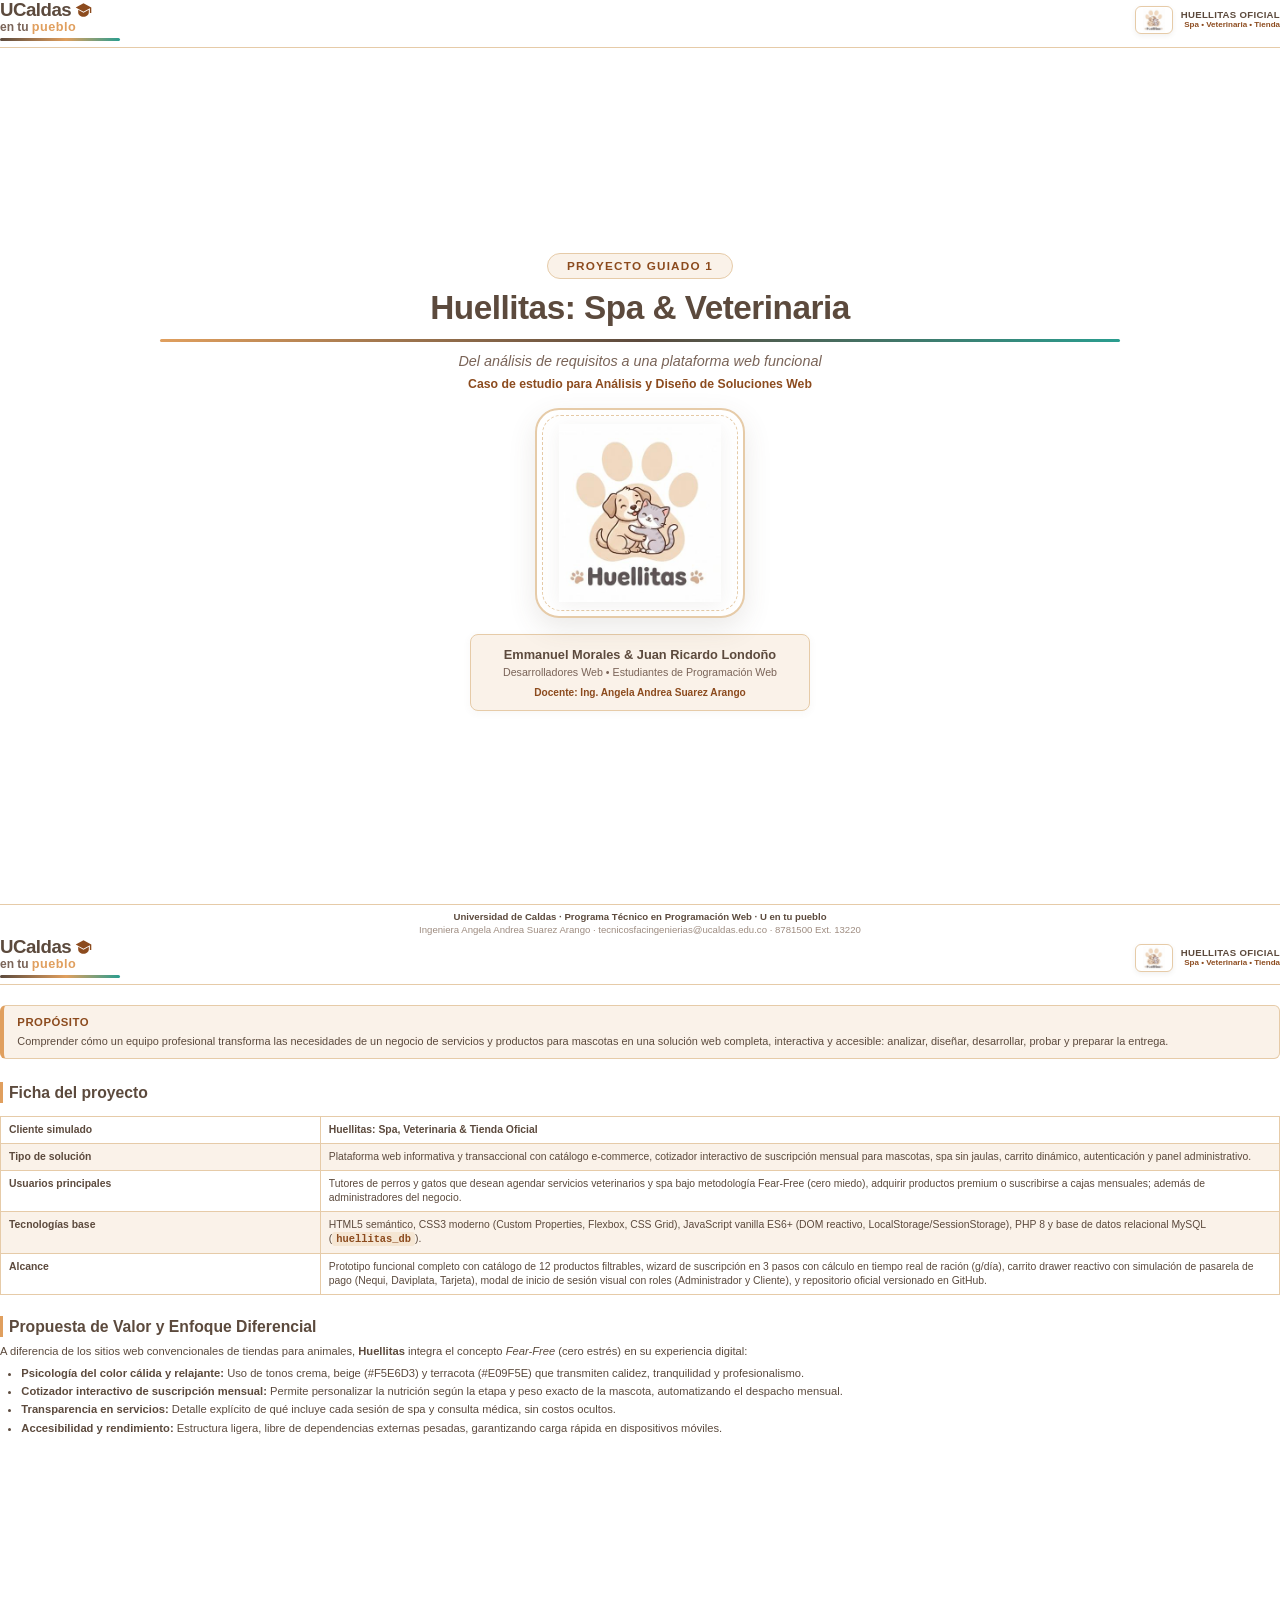
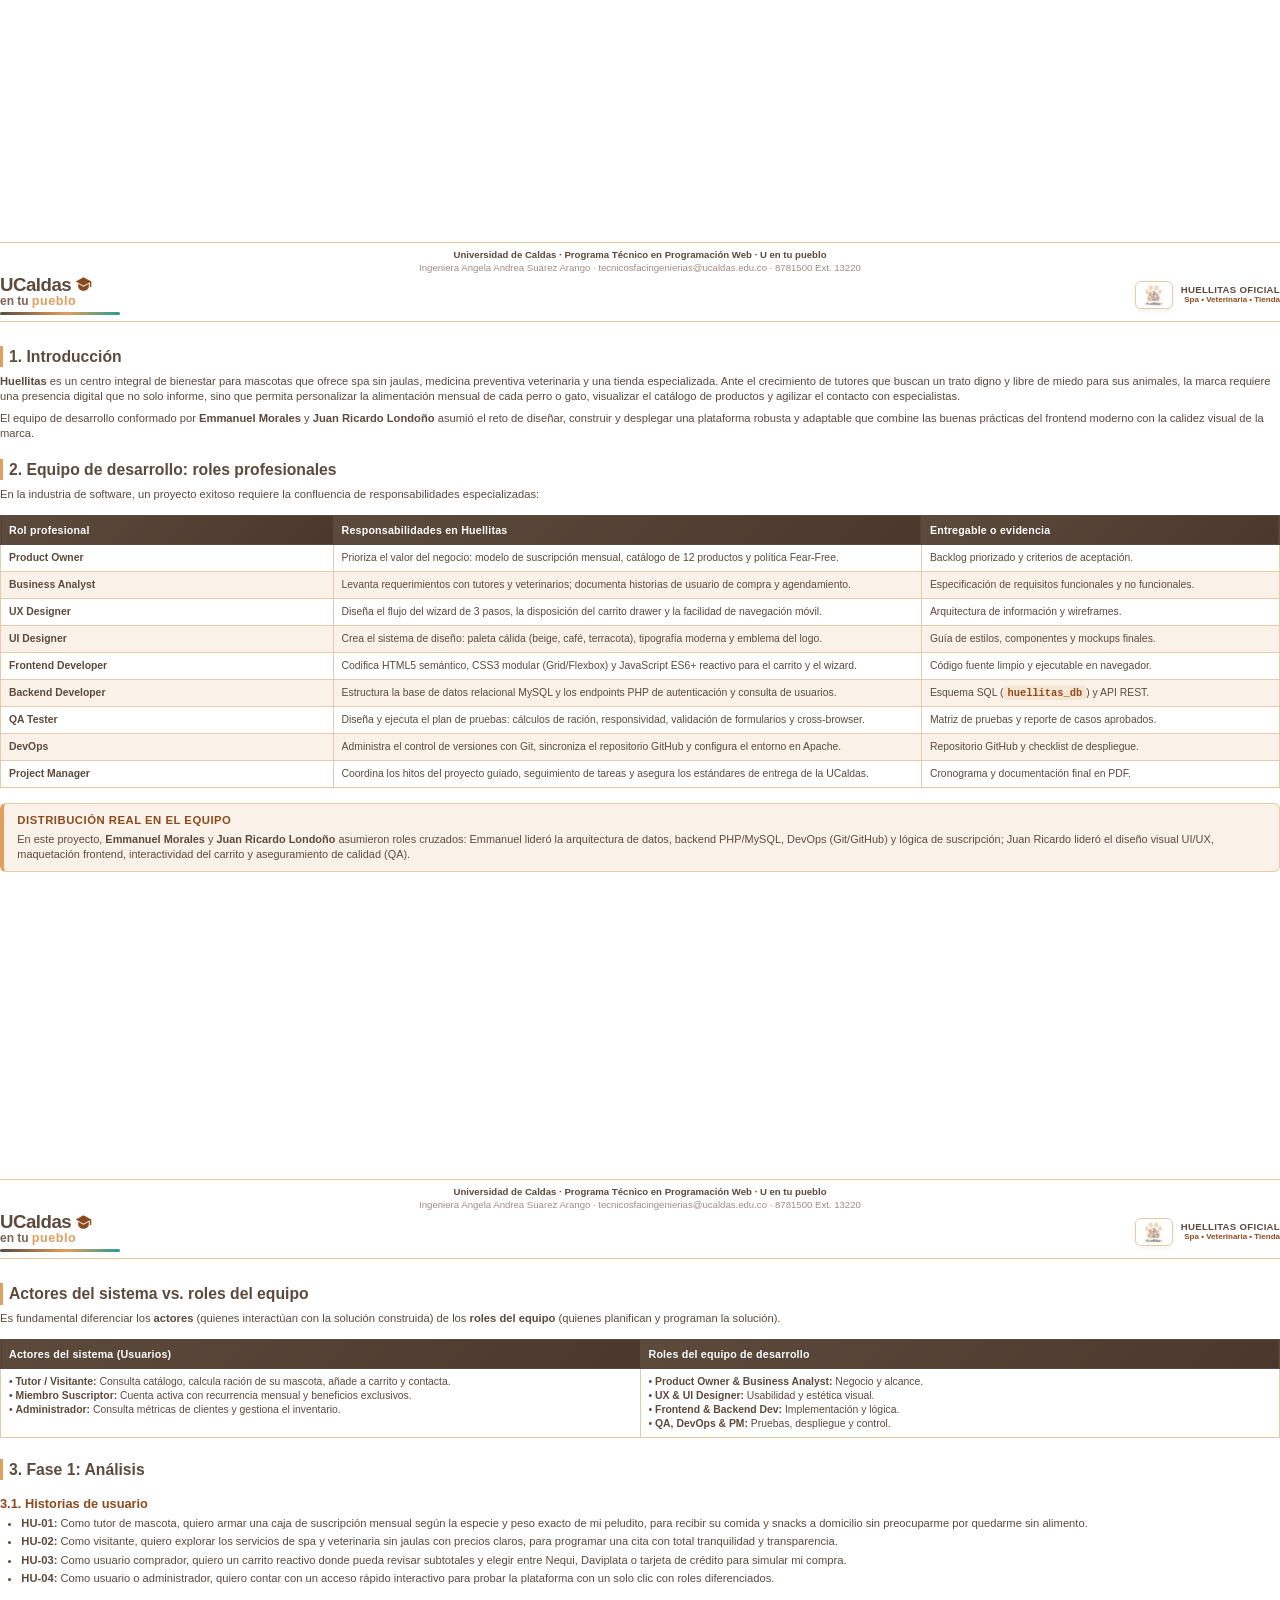
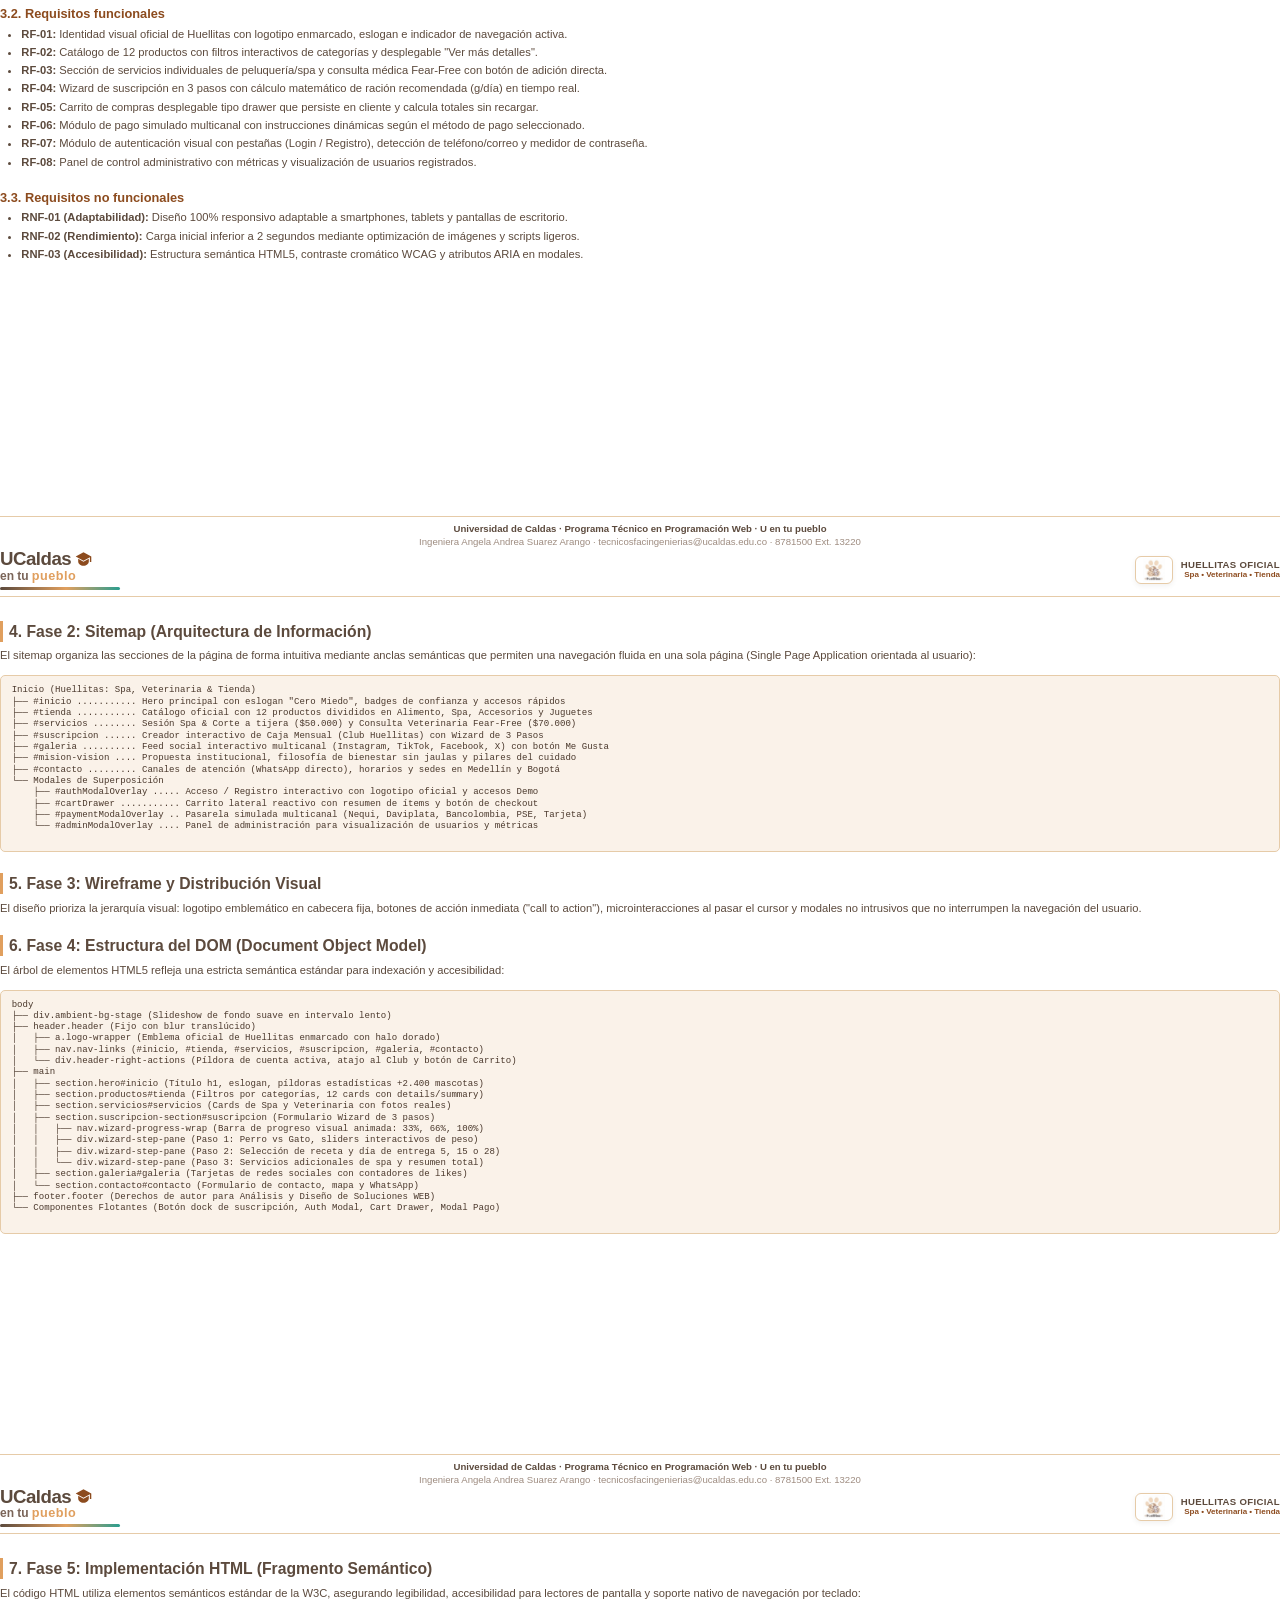
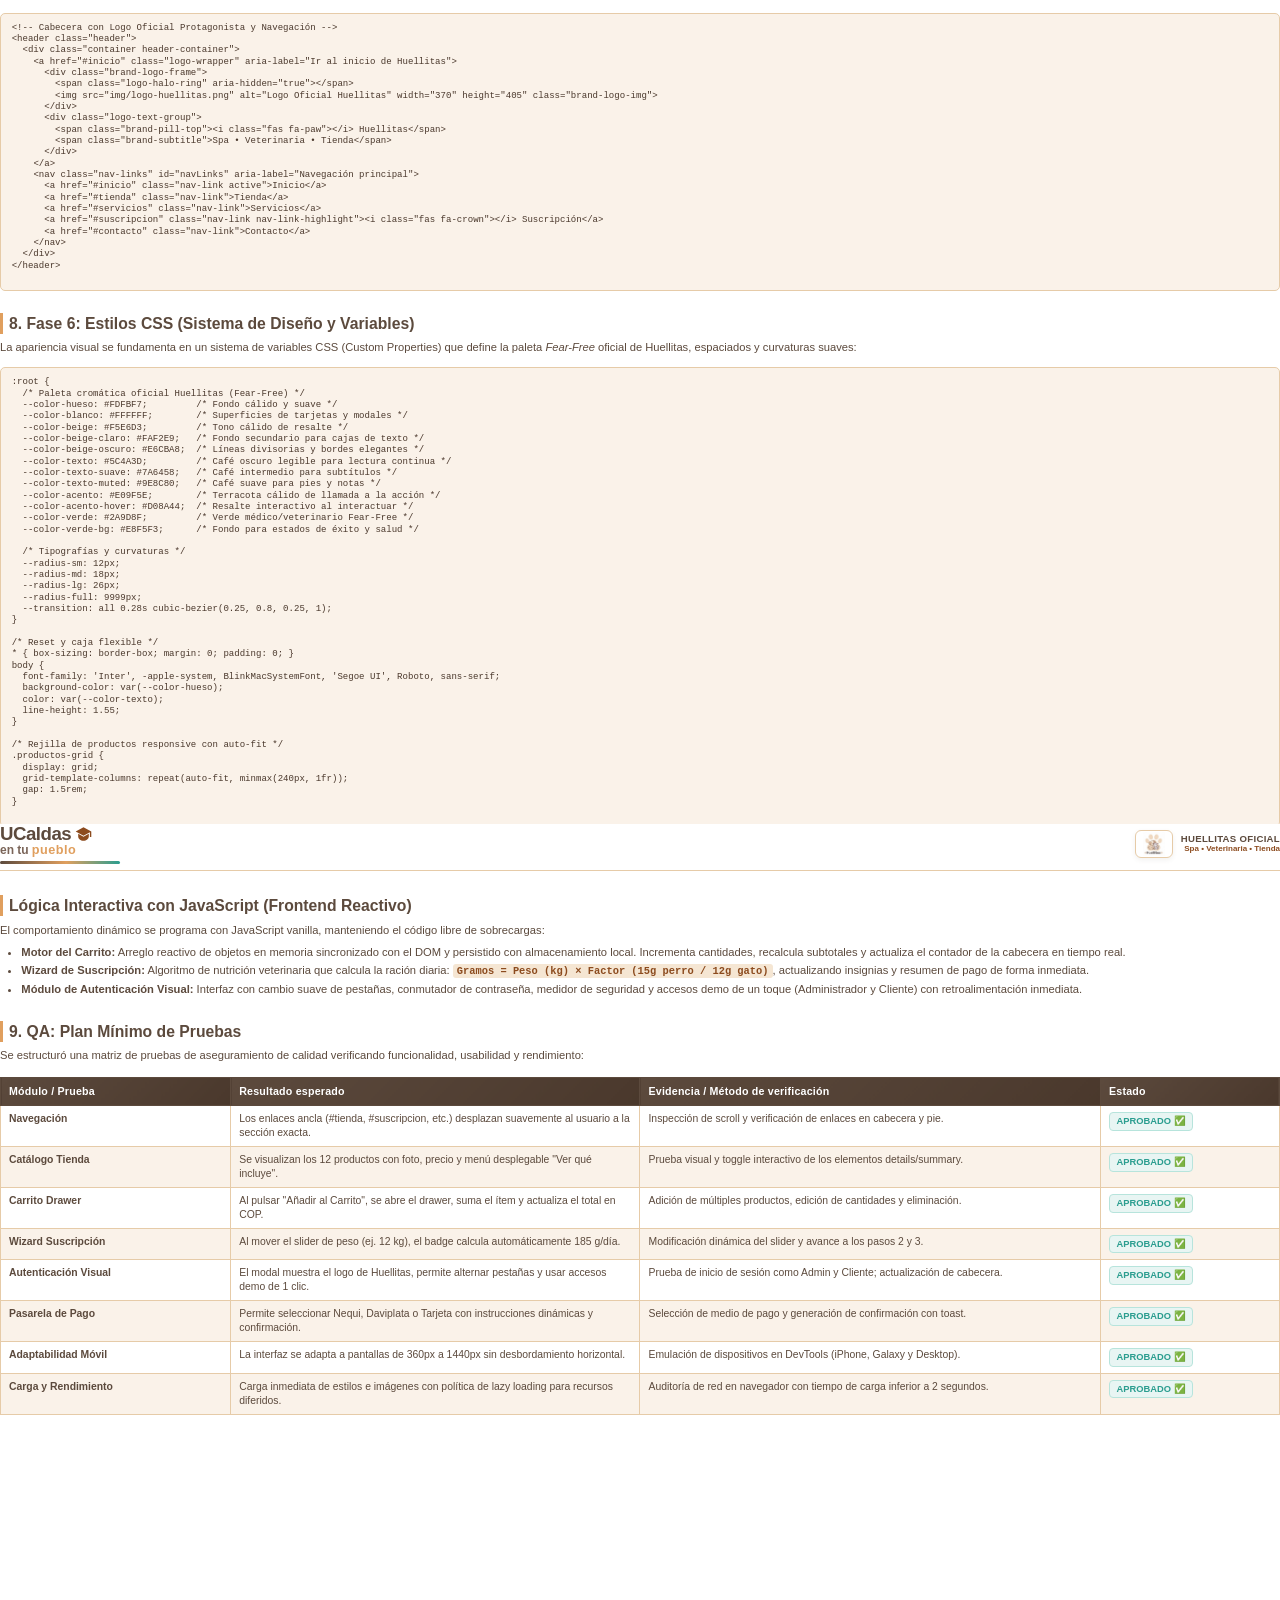
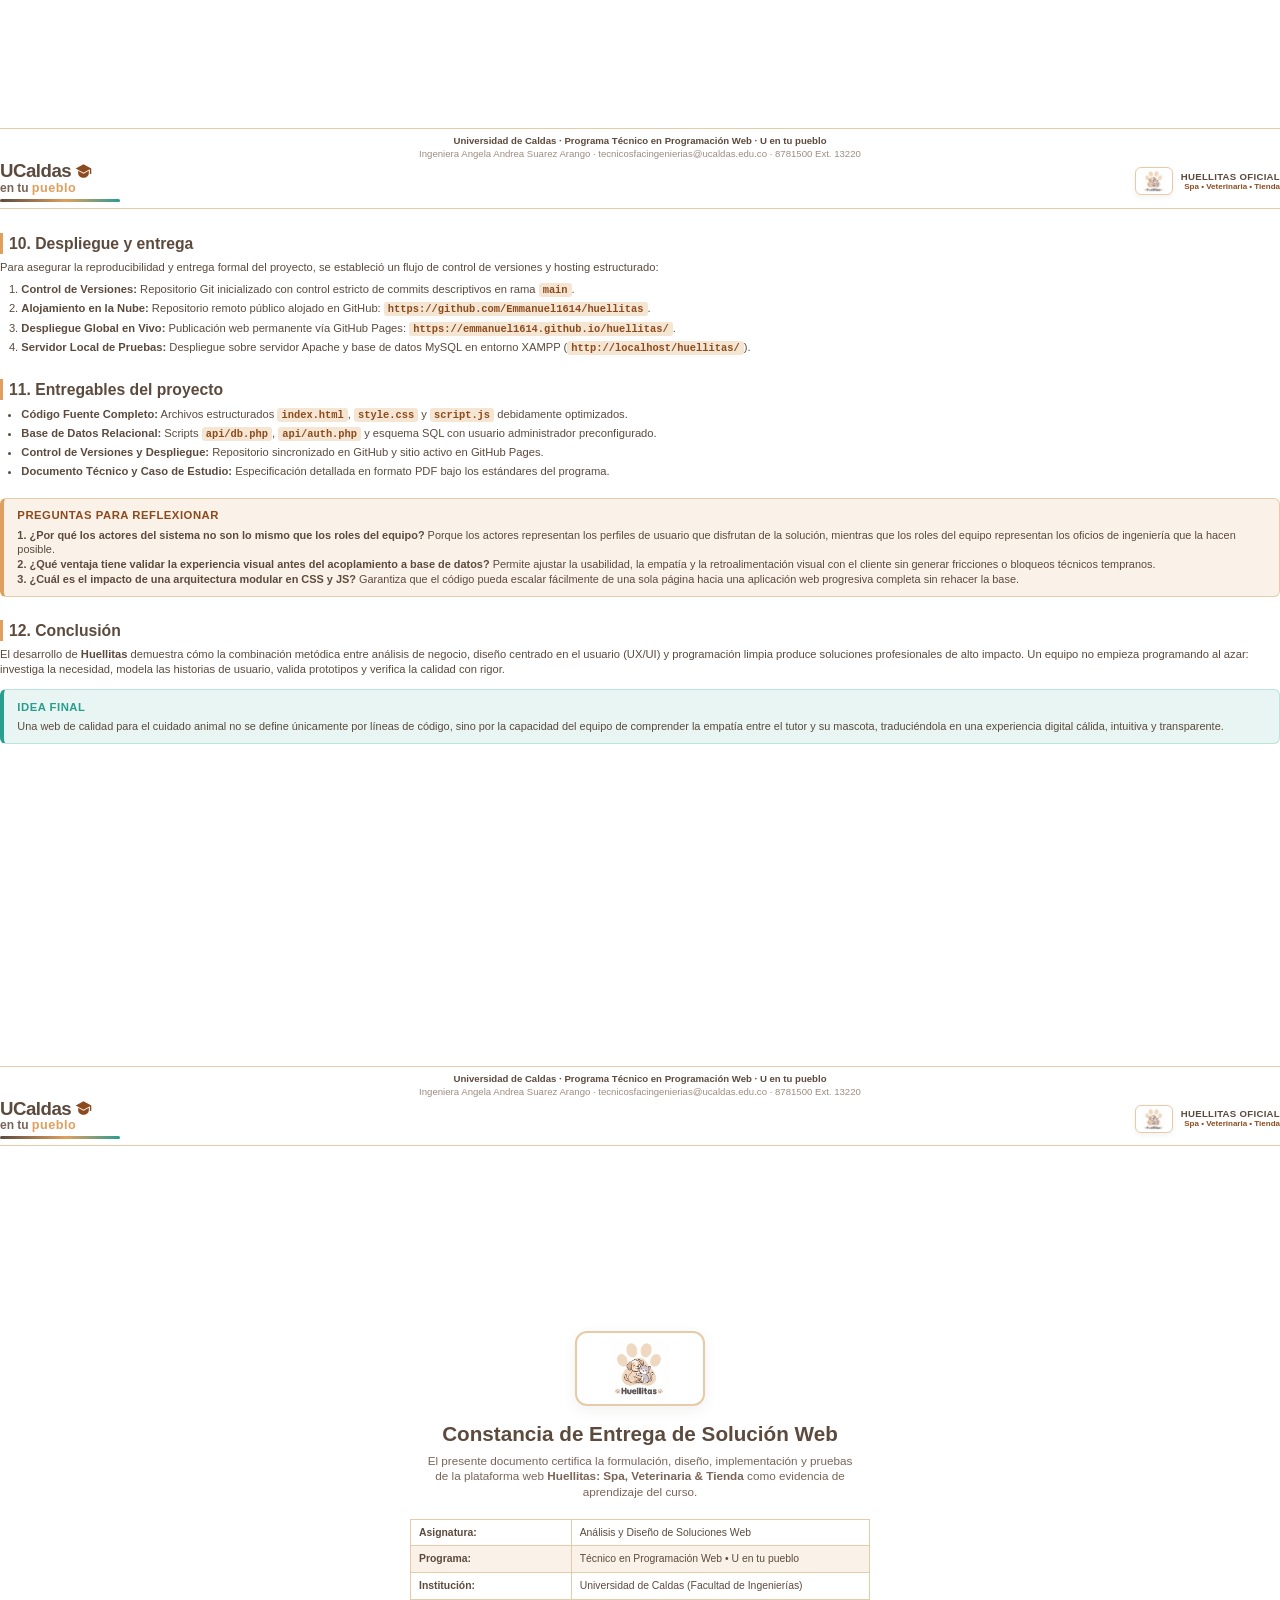
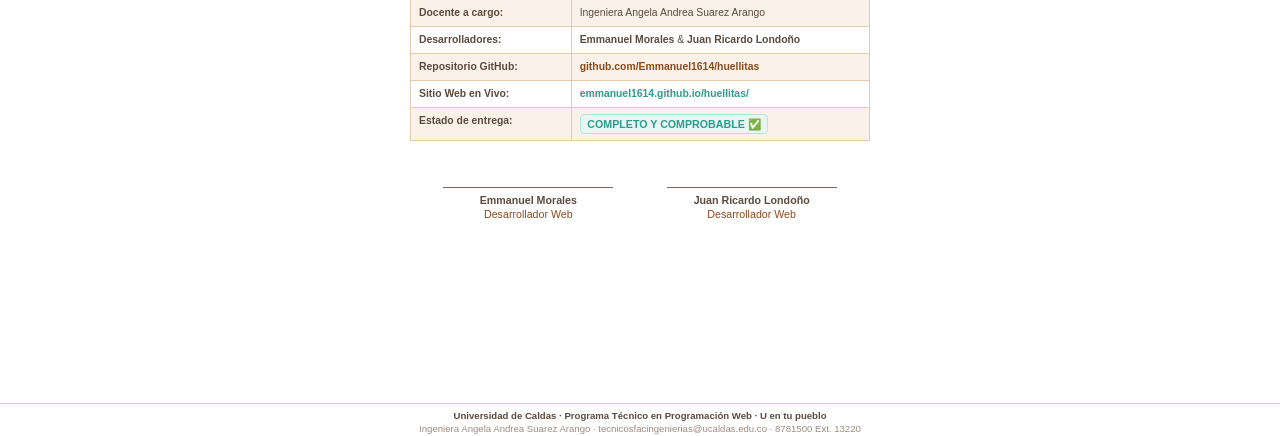
==== commit 299542ac: "docs: actualizar PDF y HTML con paleta oficial de Huellitas y logo de marca" ====
--- a/Proyecto_Guiado_Huellitas.html
+++ b/Proyecto_Guiado_Huellitas.html
@@ -18,8 +18,8 @@
     body {
       margin: 0;
       padding: 0;
-      font-family: 'Segoe UI', Arial, Helvetica, sans-serif;
-      color: #2D3748;
+      font-family: 'Segoe UI', -apple-system, BlinkMacSystemFont, Arial, Helvetica, sans-serif;
+      color: #5C4A3D;
       background-color: #FFFFFF;
       font-size: 8.4pt;
       line-height: 1.34;
@@ -37,6 +37,7 @@
       flex-direction: column;
       justify-content: space-between;
       overflow: hidden;
+      background-color: #FFFFFF;
     }
 
     .doc-page:last-child {
@@ -44,14 +45,14 @@
       break-after: avoid;
     }
 
-    /* ENCABEZADO INSTITUCIONAL */
+    /* ENCABEZADO CON IDENTIDAD HUELLITAS & INSTITUCIONAL */
     .inst-header {
       display: flex;
       justify-content: space-between;
       align-items: center;
       padding-bottom: 6px;
       margin-bottom: 12px;
-      border-bottom: 1px solid #E2E8F0;
+      border-bottom: 1.5px solid #E6CBA8;
     }
 
     .header-logo-left {
@@ -61,49 +62,49 @@
     }
 
     .logo-ucaldas-text {
-      font-size: 15pt;
+      font-size: 14pt;
       font-weight: 900;
-      color: #1A202C;
+      color: #5C4A3D;
       letter-spacing: -0.5px;
       line-height: 1.1;
       display: flex;
       align-items: center;
-      gap: 3px;
+      gap: 4px;
     }
 
     .cap-icon {
       display: inline-block;
-      width: 18px;
-      height: 18px;
-      margin-bottom: 4px;
+      width: 17px;
+      height: 17px;
+      margin-bottom: 2px;
+      fill: #8C4B1E;
     }
 
     .logo-pueblo-row {
       display: flex;
       align-items: baseline;
       gap: 3px;
-      font-size: 10pt;
+      font-size: 9.5pt;
       font-weight: 700;
       margin-top: -2px;
     }
 
     .txt-en-tu {
-      color: #4A5568;
+      color: #7A6458;
       font-weight: 600;
-      font-size: 9.5pt;
-    }
-
-    .p-blue { color: #0077C8; }
-    .u-green { color: #78BE20; }
-    .e-orange { color: #F58220; }
-    .b-blue { color: #0077C8; }
-    .l-purple { color: #7A2582; }
-    .o-green { color: #78BE20; }
+      font-size: 9pt;
+    }
+
+    .p-brand {
+      color: #E09F5E;
+      font-weight: 800;
+      letter-spacing: 0.5px;
+    }
 
     .header-swoosh {
       height: 3px;
-      width: 110px;
-      background: linear-gradient(90deg, #1A202C 0%, #78BE20 50%, #0077C8 100%);
+      width: 120px;
+      background: linear-gradient(90deg, #5C4A3D 0%, #E09F5E 55%, #2A9D8F 100%);
       border-radius: 99px;
       margin-top: 2px;
     }
@@ -115,40 +116,56 @@
       text-align: right;
     }
 
-    .ucaldas-seal {
-      width: 28px;
+    .header-huellitas-badge {
+      width: 38px;
       height: 28px;
+      border-radius: 6px;
+      border: 1px solid #E6CBA8;
+      background: #FFFFFF;
+      display: flex;
+      align-items: center;
+      justify-content: center;
+      overflow: hidden;
+      padding: 1px;
+      box-shadow: 0 2px 5px rgba(92, 74, 61, 0.08);
+    }
+
+    .header-huellitas-badge img {
+      width: 100%;
+      height: 100%;
+      object-fit: contain;
     }
 
     .tejiendo-txt {
       font-size: 7.2pt;
       font-weight: 800;
-      color: #2B4C7E;
+      color: #5C4A3D;
       line-height: 1.15;
       text-transform: uppercase;
       letter-spacing: 0.3px;
+      display: block;
     }
 
     .tejiendo-sub {
       display: block;
       font-size: 6pt;
       font-weight: 600;
-      color: #718096;
-    }
-
-    /* PIE DE PÁGINA INSTITUCIONAL */
+      color: #8C4B1E;
+    }
+
+    /* PIE DE PÁGINA */
     .inst-footer {
-      border-top: 1px solid #E2E8F0;
+      border-top: 1px solid #E6CBA8;
       padding-top: 6px;
       margin-top: 8px;
       text-align: center;
       font-size: 7.2pt;
-      color: #718096;
+      color: #9E8C80;
       line-height: 1.35;
     }
 
     .inst-footer strong {
-      color: #4A5568;
+      color: #5C4A3D;
     }
 
     /* CONTENEDOR CENTRAL DE CADA PÁGINA */
@@ -161,30 +178,32 @@
     /* TIPOGRAFÍAS Y ELEMENTOS COMUNES */
     h1, h2, h3, h4 {
       margin: 0;
-      color: #1A365D;
+      color: #5C4A3D;
       font-weight: 800;
     }
 
     h2 {
-      font-size: 12pt;
-      margin-top: 10pt;
+      font-size: 11.8pt;
+      margin-top: 9pt;
       margin-bottom: 5pt;
-      color: #1A365D;
+      color: #5C4A3D;
       display: flex;
       align-items: center;
       gap: 6px;
+      border-left: 3.5px solid #E09F5E;
+      padding-left: 6px;
     }
 
     h3 {
-      font-size: 9.8pt;
-      margin-top: 7pt;
-      margin-bottom: 3.5pt;
-      color: #2B4C7E;
+      font-size: 9.6pt;
+      margin-top: 6pt;
+      margin-bottom: 3pt;
+      color: #8C4B1E;
     }
 
     p {
       margin: 0 0 5pt;
-      color: #374151;
+      color: #5C4A3D;
     }
 
     ul, ol {
@@ -194,55 +213,57 @@
 
     li {
       margin-bottom: 2.5pt;
-    }
-
-    /* TABLAS ESTILO UCAlDAS */
+      color: #5C4A3D;
+    }
+
+    /* TABLAS ESTILO HUELLITAS */
     table.data-table {
       width: 100%;
       border-collapse: collapse;
-      margin: 5pt 0 8pt;
+      margin: 5pt 0 7pt;
       font-size: 7.8pt;
     }
 
     table.data-table th {
-      background-color: #1E3A5F;
+      background: linear-gradient(135deg, #5C4A3D 0%, #4A382C 100%);
       color: #FFFFFF;
       text-align: left;
       padding: 5pt 6pt;
       font-weight: 700;
       font-size: 8pt;
-      border: 1px solid #1E3A5F;
+      border: 1px solid #5C4A3D;
+      letter-spacing: 0.2px;
     }
 
     table.data-table td {
       padding: 4.5pt 6pt;
-      border: 1px solid #E2E8F0;
+      border: 1px solid #E6CBA8;
       vertical-align: top;
-      color: #2D3748;
+      color: #5C4A3D;
     }
 
     table.data-table tr:nth-child(even) td {
-      background-color: #F8FAFC;
+      background-color: #FAF2E9;
     }
 
     table.data-table tr:nth-child(odd) td {
       background-color: #FFFFFF;
     }
 
-    /* CAJAS DESTACADAS (PROPÓSITO, CONCLUSIÓN, NOTAS) */
+    /* CAJAS DESTACADAS CON PALETA HUELLITAS */
     .callout-box {
-      background-color: #F8FAFC;
-      border: 1px solid #E2E8F0;
-      border-left: 4px solid #2B4C7E;
-      border-radius: 4px;
+      background-color: #FAF2E9;
+      border: 1px solid #E6CBA8;
+      border-left: 4px solid #E09F5E;
+      border-radius: 6px;
       padding: 7pt 10pt;
       margin: 6pt 0 8pt;
     }
 
     .callout-box.green {
-      background-color: #F0FDF4;
-      border-color: #DCFCE7;
-      border-left: 4px solid #16A34A;
+      background-color: #E8F5F3;
+      border-color: #B7E4DC;
+      border-left: 4px solid #2A9D8F;
     }
 
     .callout-title {
@@ -250,7 +271,7 @@
       font-weight: 800;
       text-transform: uppercase;
       letter-spacing: 0.5px;
-      color: #1E3A5F;
+      color: #8C4B1E;
       margin-bottom: 3pt;
       display: flex;
       align-items: center;
@@ -258,65 +279,68 @@
     }
 
     .callout-box.green .callout-title {
-      color: #15803D;
+      color: #2A9D8F;
     }
 
     .callout-desc {
-      font-size: 8.3pt;
-      color: #374151;
+      font-size: 8.2pt;
+      color: #5C4A3D;
       margin: 0;
       line-height: 1.35;
     }
 
     /* CÓDIGO FUENTE */
     pre.code-block {
-      background-color: #F8FAFC;
-      border: 1px solid #E2E8F0;
-      border-radius: 4px;
+      background-color: #FAF2E9;
+      border: 1px solid #E6CBA8;
+      border-radius: 5px;
       padding: 6pt 8pt;
       margin: 4pt 0 7pt;
       font-family: Consolas, 'Courier New', monospace;
       font-size: 6.8pt;
       line-height: 1.25;
-      color: #1F2937;
+      color: #4A382C;
       overflow: hidden;
       white-space: pre-wrap;
     }
 
     code {
       font-family: Consolas, monospace;
-      background: #F1F5F9;
+      background: #F5E6D3;
       padding: 1px 4px;
       border-radius: 3px;
       font-size: 7.8pt;
-      color: #0F172A;
+      color: #8C4B1E;
+      font-weight: 600;
     }
 
     /* BADGES Y CHIPS */
     .badge-approved {
       display: inline-block;
-      background: #DCFCE7;
-      color: #15803D;
+      background: #E8F5F3;
+      color: #2A9D8F;
+      border: 1px solid #B7E4DC;
       font-weight: 800;
       padding: 1.5pt 5pt;
-      border-radius: 3px;
+      border-radius: 4px;
       font-size: 7pt;
     }
 
     .badge-role {
       display: inline-block;
-      background: #E0F2FE;
-      color: #0369A1;
+      background: #FAF2E9;
+      color: #8C4B1E;
+      border: 1px solid #E6CBA8;
       font-weight: 700;
       padding: 1pt 4pt;
-      border-radius: 3px;
+      border-radius: 4px;
       font-size: 6.8pt;
     }
 
-    /* PORTADA ESPECÍFICA */
+    /* PORTADA ESPECÍFICA HUELLITAS */
     .cover-body {
       text-align: center;
-      padding: 10pt 0 0;
+      padding: 6pt 0 0;
       display: flex;
       flex-direction: column;
       align-items: center;
@@ -325,83 +349,104 @@
     }
 
     .cover-tag {
-      font-size: 9.5pt;
+      font-size: 8.8pt;
       font-weight: 800;
-      color: #2B4C7E;
+      background: #FAF2E9;
+      color: #8C4B1E;
+      border: 1px solid #E6CBA8;
+      padding: 3pt 14pt;
+      border-radius: 99px;
       text-transform: uppercase;
-      letter-spacing: 1.5px;
+      letter-spacing: 1.2px;
       margin-bottom: 8pt;
+      display: inline-block;
     }
 
     .cover-title {
-      font-size: 26pt;
+      font-size: 25pt;
       font-weight: 900;
-      color: #1A365D;
-      line-height: 1.1;
-      margin-bottom: 6pt;
+      color: #5C4A3D;
+      line-height: 1.12;
+      margin-bottom: 5pt;
       letter-spacing: -0.5px;
     }
 
     .cover-rule {
-      width: 80%;
-      height: 2px;
-      background: #2B4C7E;
+      width: 75%;
+      height: 3px;
+      background: linear-gradient(90deg, #E09F5E 0%, #5C4A3D 50%, #2A9D8F 100%);
       margin: 4pt auto 8pt;
+      border-radius: 99px;
     }
 
     .cover-sub {
-      font-size: 11pt;
+      font-size: 10.8pt;
       font-style: italic;
-      color: #4A5568;
-      margin-bottom: 4pt;
+      color: #7A6458;
+      margin-bottom: 3pt;
     }
 
     .cover-context {
-      font-size: 9.5pt;
-      font-weight: 600;
-      color: #2B4C7E;
+      font-size: 9.2pt;
+      font-weight: 700;
+      color: #8C4B1E;
       margin-bottom: 12pt;
     }
 
-    .cover-photo-wrap {
-      width: 82%;
-      max-width: 440px;
-      height: 200px;
+    .cover-brand-wrap {
+      width: 210px;
+      height: 210px;
       margin: 0 auto 12pt;
-      border-radius: 8px;
+      border-radius: 24px;
       overflow: hidden;
-      box-shadow: 0 4px 14px rgba(0,0,0,0.12);
-      border: 1px solid #CBD5E1;
-      background: #FAF5EE;
-    }
-
-    .cover-photo-wrap img {
+      box-shadow: 0 10px 28px rgba(92, 74, 61, 0.12);
+      border: 2px solid #E6CBA8;
+      background: #FFFFFF;
+      display: flex;
+      align-items: center;
+      justify-content: center;
+      padding: 14px;
+      position: relative;
+    }
+
+    .cover-brand-wrap::before {
+      content: "";
+      position: absolute;
+      inset: 5px;
+      border: 1px dashed #E6CBA8;
+      border-radius: 19px;
+      pointer-events: none;
+    }
+
+    .cover-brand-wrap img {
       width: 100%;
       height: 100%;
-      object-fit: cover;
+      object-fit: contain;
       display: block;
+      filter: drop-shadow(0 4px 10px rgba(92, 74, 61, 0.08));
     }
 
     .cover-authors-card {
-      background: #F8FAFC;
-      border: 1px solid #E2E8F0;
-      border-radius: 6px;
-      padding: 8pt 20pt;
+      background: #FAF2E9;
+      border: 1px solid #E6CBA8;
+      border-radius: 8px;
+      padding: 8pt 24pt;
       margin: 0 auto;
-      max-width: 400px;
+      max-width: 420px;
       text-align: center;
+      box-shadow: 0 2px 8px rgba(92, 74, 61, 0.05);
     }
 
     .cover-authors-card strong {
       display: block;
-      font-size: 9.5pt;
-      color: #1A365D;
+      font-size: 9.6pt;
+      color: #5C4A3D;
       margin-bottom: 2pt;
     }
 
     .cover-authors-card span {
       font-size: 8pt;
-      color: #64748B;
+      color: #7A6458;
     }
   </style>
 </head>
@@ -415,25 +460,23 @@
       <div class="header-logo-left">
         <div class="logo-ucaldas-text">
           <span>UCaldas</span>
-          <svg class="cap-icon" viewBox="0 0 24 24" fill="#1A202C">
+          <svg class="cap-icon" viewBox="0 0 24 24">
             <path d="M12 3L1 9l11 6 9-4.91V17h2V9L12 3zm0 13.5L4.5 12.4v3.85c0 3.31 3.36 6 7.5 6s7.5-2.69 7.5-6v-3.85L12 16.5z"/>
           </svg>
         </div>
         <div class="logo-pueblo-row">
           <span class="txt-en-tu">en tu</span>
-          <span class="p-blue">p</span><span class="u-green">u</span><span class="e-orange">e</span><span class="b-blue">b</span><span class="l-purple">l</span><span class="o-green">o</span>
+          <span class="p-brand">pueblo</span>
         </div>
         <div class="header-swoosh"></div>
       </div>
       <div class="header-logo-right">
-        <svg class="ucaldas-seal" viewBox="0 0 36 36">
-          <circle cx="18" cy="18" r="16" fill="#F8FAFC" stroke="#C5A059" stroke-width="2"/>
-          <circle cx="18" cy="18" r="12" fill="#2B4C7E"/>
-          <path d="M18 9 L21 16 L28 17 L23 22 L24 29 L18 25 L12 29 L13 22 L8 17 L15 16 Z" fill="#F59E0B"/>
-        </svg>
+        <div class="header-huellitas-badge">
+          <img src="img/logo-huellitas.png" alt="Logo Huellitas">
+        </div>
         <div>
-          <span class="tejiendo-txt">Tejiendo Universidad</span>
-          <span class="tejiendo-sub">Universidad de Caldas</span>
+          <span class="tejiendo-txt">Huellitas Oficial</span>
+          <span class="tejiendo-sub">Spa &bull; Veterinaria &bull; Tienda</span>
         </div>
       </div>
     </div>
@@ -445,14 +488,14 @@
       <div class="cover-sub">Del análisis de requisitos a una plataforma web funcional</div>
       <div class="cover-context">Caso de estudio para Análisis y Diseño de Soluciones Web</div>
 
-      <div class="cover-photo-wrap">
-        <img src="img/hero-mascotas.jpg" alt="Mascotas felices en Huellitas">
+      <div class="cover-brand-wrap">
+        <img src="img/logo-huellitas.png" alt="Logo Oficial Huellitas">
       </div>
 
       <div class="cover-authors-card">
         <strong>Emmanuel Morales &amp; Juan Ricardo Londoño</strong>
         <span>Desarrolladores Web &bull; Estudiantes de Programación Web</span>
-        <div style="margin-top: 4pt; font-size: 7.6pt; color: #2B4C7E; font-weight: 700;">
+        <div style="margin-top: 4pt; font-size: 7.6pt; color: #8C4B1E; font-weight: 700;">
           Docente: Ing. Angela Andrea Suarez Arango
         </div>
       </div>
@@ -472,14 +515,16 @@
       <div class="header-logo-left">
         <div class="logo-ucaldas-text">
           <span>UCaldas</span>
-          <svg class="cap-icon" viewBox="0 0 24 24" fill="#1A202C"><path d="M12 3L1 9l11 6 9-4.91V17h2V9L12 3zm0 13.5L4.5 12.4v3.85c0 3.31 3.36 6 7.5 6s7.5-2.69 7.5-6v-3.85L12 16.5z"/></svg>
-        </div>
-        <div class="logo-pueblo-row"><span class="txt-en-tu">en tu</span><span class="p-blue">p</span><span class="u-green">u</span><span class="e-orange">e</span><span class="b-blue">b</span><span class="l-purple">l</span><span class="o-green">o</span></div>
+          <svg class="cap-icon" viewBox="0 0 24 24"><path d="M12 3L1 9l11 6 9-4.91V17h2V9L12 3zm0 13.5L4.5 12.4v3.85c0 3.31 3.36 6 7.5 6s7.5-2.69 7.5-6v-3.85L12 16.5z"/></svg>
+        </div>
+        <div class="logo-pueblo-row"><span class="txt-en-tu">en tu</span><span class="p-brand">pueblo</span></div>
         <div class="header-swoosh"></div>
       </div>
       <div class="header-logo-right">
-        <svg class="ucaldas-seal" viewBox="0 0 36 36"><circle cx="18" cy="18" r="16" fill="#F8FAFC" stroke="#C5A059" stroke-width="2"/><circle cx="18" cy="18" r="12" fill="#2B4C7E"/><path d="M18 9 L21 16 L28 17 L23 22 L24 29 L18 25 L12 29 L13 22 L8 17 L15 16 Z" fill="#F59E0B"/></svg>
-        <div><span class="tejiendo-txt">Tejiendo Universidad</span><span class="tejiendo-sub">Universidad de Caldas</span></div>
+        <div class="header-huellitas-badge">
+          <img src="img/logo-huellitas.png" alt="Logo Huellitas">
+        </div>
+        <div><span class="tejiendo-txt">Huellitas Oficial</span><span class="tejiendo-sub">Spa &bull; Veterinaria &bull; Tienda</span></div>
       </div>
     </div>
 
@@ -523,7 +568,7 @@
         A diferencia de los sitios web convencionales de tiendas para animales, <strong>Huellitas</strong> integra el concepto <em>Fear-Free</em> (cero estrés) en su experiencia digital:
       </p>
       <ul>
-        <li><strong>Psicología del color cálida y relajante:</strong> Uso de tonos crema, beige y terracota que transmiten calidez y profesionalismo.</li>
+        <li><strong>Psicología del color cálida y relajante:</strong> Uso de tonos crema, beige (#F5E6D3) y terracota (#E09F5E) que transmiten calidez, tranquilidad y profesionalismo.</li>
         <li><strong>Cotizador interactivo de suscripción mensual:</strong> Permite personalizar la nutrición según la etapa y peso exacto de la mascota, automatizando el despacho mensual.</li>
         <li><strong>Transparencia en servicios:</strong> Detalle explícito de qué incluye cada sesión de spa y consulta médica, sin costos ocultos.</li>
         <li><strong>Accesibilidad y rendimiento:</strong> Estructura ligera, libre de dependencias externas pesadas, garantizando carga rápida en dispositivos móviles.</li>
@@ -544,14 +589,16 @@
       <div class="header-logo-left">
         <div class="logo-ucaldas-text">
           <span>UCaldas</span>
-          <svg class="cap-icon" viewBox="0 0 24 24" fill="#1A202C"><path d="M12 3L1 9l11 6 9-4.91V17h2V9L12 3zm0 13.5L4.5 12.4v3.85c0 3.31 3.36 6 7.5 6s7.5-2.69 7.5-6v-3.85L12 16.5z"/></svg>
-        </div>
-        <div class="logo-pueblo-row"><span class="txt-en-tu">en tu</span><span class="p-blue">p</span><span class="u-green">u</span><span class="e-orange">e</span><span class="b-blue">b</span><span class="l-purple">l</span><span class="o-green">o</span></div>
+          <svg class="cap-icon" viewBox="0 0 24 24"><path d="M12 3L1 9l11 6 9-4.91V17h2V9L12 3zm0 13.5L4.5 12.4v3.85c0 3.31 3.36 6 7.5 6s7.5-2.69 7.5-6v-3.85L12 16.5z"/></svg>
+        </div>
+        <div class="logo-pueblo-row"><span class="txt-en-tu">en tu</span><span class="p-brand">pueblo</span></div>
         <div class="header-swoosh"></div>
       </div>
       <div class="header-logo-right">
-        <svg class="ucaldas-seal" viewBox="0 0 36 36"><circle cx="18" cy="18" r="16" fill="#F8FAFC" stroke="#C5A059" stroke-width="2"/><circle cx="18" cy="18" r="12" fill="#2B4C7E"/><path d="M18 9 L21 16 L28 17 L23 22 L24 29 L18 25 L12 29 L13 22 L8 17 L15 16 Z" fill="#F59E0B"/></svg>
-        <div><span class="tejiendo-txt">Tejiendo Universidad</span><span class="tejiendo-sub">Universidad de Caldas</span></div>
+        <div class="header-huellitas-badge">
+          <img src="img/logo-huellitas.png" alt="Logo Huellitas">
+        </div>
+        <div><span class="tejiendo-txt">Huellitas Oficial</span><span class="tejiendo-sub">Spa &bull; Veterinaria &bull; Tienda</span></div>
       </div>
     </div>
 
@@ -595,7 +642,7 @@
           </tr>
           <tr>
             <td><strong>UI Designer</strong></td>
-            <td>Crea el sistema de diseño: paleta cálida (beige, café, terracota), tipografía Nunito y medallón del logo.</td>
+            <td>Crea el sistema de diseño: paleta cálida (beige, café, terracota), tipografía moderna y emblema del logo.</td>
             <td>Guía de estilos, componentes y mockups finales.</td>
           </tr>
           <tr>
@@ -648,14 +695,16 @@
       <div class="header-logo-left">
         <div class="logo-ucaldas-text">
           <span>UCaldas</span>
-          <svg class="cap-icon" viewBox="0 0 24 24" fill="#1A202C"><path d="M12 3L1 9l11 6 9-4.91V17h2V9L12 3zm0 13.5L4.5 12.4v3.85c0 3.31 3.36 6 7.5 6s7.5-2.69 7.5-6v-3.85L12 16.5z"/></svg>
-        </div>
-        <div class="logo-pueblo-row"><span class="txt-en-tu">en tu</span><span class="p-blue">p</span><span class="u-green">u</span><span class="e-orange">e</span><span class="b-blue">b</span><span class="l-purple">l</span><span class="o-green">o</span></div>
+          <svg class="cap-icon" viewBox="0 0 24 24"><path d="M12 3L1 9l11 6 9-4.91V17h2V9L12 3zm0 13.5L4.5 12.4v3.85c0 3.31 3.36 6 7.5 6s7.5-2.69 7.5-6v-3.85L12 16.5z"/></svg>
+        </div>
+        <div class="logo-pueblo-row"><span class="txt-en-tu">en tu</span><span class="p-brand">pueblo</span></div>
         <div class="header-swoosh"></div>
       </div>
       <div class="header-logo-right">
-        <svg class="ucaldas-seal" viewBox="0 0 36 36"><circle cx="18" cy="18" r="16" fill="#F8FAFC" stroke="#C5A059" stroke-width="2"/><circle cx="18" cy="18" r="12" fill="#2B4C7E"/><path d="M18 9 L21 16 L28 17 L23 22 L24 29 L18 25 L12 29 L13 22 L8 17 L15 16 Z" fill="#F59E0B"/></svg>
-        <div><span class="tejiendo-txt">Tejiendo Universidad</span><span class="tejiendo-sub">Universidad de Caldas</span></div>
+        <div class="header-huellitas-badge">
+          <img src="img/logo-huellitas.png" alt="Logo Huellitas">
+        </div>
+        <div><span class="tejiendo-txt">Huellitas Oficial</span><span class="tejiendo-sub">Spa &bull; Veterinaria &bull; Tienda</span></div>
       </div>
     </div>
 
@@ -733,14 +782,16 @@
       <div class="header-logo-left">
         <div class="logo-ucaldas-text">
           <span>UCaldas</span>
-          <svg class="cap-icon" viewBox="0 0 24 24" fill="#1A202C"><path d="M12 3L1 9l11 6 9-4.91V17h2V9L12 3zm0 13.5L4.5 12.4v3.85c0 3.31 3.36 6 7.5 6s7.5-2.69 7.5-6v-3.85L12 16.5z"/></svg>
-        </div>
-        <div class="logo-pueblo-row"><span class="txt-en-tu">en tu</span><span class="p-blue">p</span><span class="u-green">u</span><span class="e-orange">e</span><span class="b-blue">b</span><span class="l-purple">l</span><span class="o-green">o</span></div>
+          <svg class="cap-icon" viewBox="0 0 24 24"><path d="M12 3L1 9l11 6 9-4.91V17h2V9L12 3zm0 13.5L4.5 12.4v3.85c0 3.31 3.36 6 7.5 6s7.5-2.69 7.5-6v-3.85L12 16.5z"/></svg>
+        </div>
+        <div class="logo-pueblo-row"><span class="txt-en-tu">en tu</span><span class="p-brand">pueblo</span></div>
         <div class="header-swoosh"></div>
       </div>
       <div class="header-logo-right">
-        <svg class="ucaldas-seal" viewBox="0 0 36 36"><circle cx="18" cy="18" r="16" fill="#F8FAFC" stroke="#C5A059" stroke-width="2"/><circle cx="18" cy="18" r="12" fill="#2B4C7E"/><path d="M18 9 L21 16 L28 17 L23 22 L24 29 L18 25 L12 29 L13 22 L8 17 L15 16 Z" fill="#F59E0B"/></svg>
-        <div><span class="tejiendo-txt">Tejiendo Universidad</span><span class="tejiendo-sub">Universidad de Caldas</span></div>
+        <div class="header-huellitas-badge">
+          <img src="img/logo-huellitas.png" alt="Logo Huellitas">
+        </div>
+        <div><span class="tejiendo-txt">Huellitas Oficial</span><span class="tejiendo-sub">Spa &bull; Veterinaria &bull; Tienda</span></div>
       </div>
     </div>
 
@@ -813,14 +864,16 @@
       <div class="header-logo-left">
         <div class="logo-ucaldas-text">
           <span>UCaldas</span>
-          <svg class="cap-icon" viewBox="0 0 24 24" fill="#1A202C"><path d="M12 3L1 9l11 6 9-4.91V17h2V9L12 3zm0 13.5L4.5 12.4v3.85c0 3.31 3.36 6 7.5 6s7.5-2.69 7.5-6v-3.85L12 16.5z"/></svg>
-        </div>
-        <div class="logo-pueblo-row"><span class="txt-en-tu">en tu</span><span class="p-blue">p</span><span class="u-green">u</span><span class="e-orange">e</span><span class="b-blue">b</span><span class="l-purple">l</span><span class="o-green">o</span></div>
+          <svg class="cap-icon" viewBox="0 0 24 24"><path d="M12 3L1 9l11 6 9-4.91V17h2V9L12 3zm0 13.5L4.5 12.4v3.85c0 3.31 3.36 6 7.5 6s7.5-2.69 7.5-6v-3.85L12 16.5z"/></svg>
+        </div>
+        <div class="logo-pueblo-row"><span class="txt-en-tu">en tu</span><span class="p-brand">pueblo</span></div>
         <div class="header-swoosh"></div>
       </div>
       <div class="header-logo-right">
-        <svg class="ucaldas-seal" viewBox="0 0 36 36"><circle cx="18" cy="18" r="16" fill="#F8FAFC" stroke="#C5A059" stroke-width="2"/><circle cx="18" cy="18" r="12" fill="#2B4C7E"/><path d="M18 9 L21 16 L28 17 L23 22 L24 29 L18 25 L12 29 L13 22 L8 17 L15 16 Z" fill="#F59E0B"/></svg>
-        <div><span class="tejiendo-txt">Tejiendo Universidad</span><span class="tejiendo-sub">Universidad de Caldas</span></div>
+        <div class="header-huellitas-badge">
+          <img src="img/logo-huellitas.png" alt="Logo Huellitas">
+        </div>
+        <div><span class="tejiendo-txt">Huellitas Oficial</span><span class="tejiendo-sub">Spa &bull; Veterinaria &bull; Tienda</span></div>
       </div>
     </div>
 
@@ -837,7 +890,7 @@
     &lt;a href="#inicio" class="logo-wrapper" aria-label="Ir al inicio de Huellitas"&gt;
       &lt;div class="brand-logo-frame"&gt;
         &lt;span class="logo-halo-ring" aria-hidden="true"&gt;&lt;/span&gt;
-        &lt;img src="img/logo-huellitas.jpg" alt="Logo Oficial Huellitas" width="370" height="405" class="brand-logo-img"&gt;
+        &lt;img src="img/logo-huellitas.png" alt="Logo Oficial Huellitas" width="370" height="405" class="brand-logo-img"&gt;
       &lt;/div&gt;
       &lt;div class="logo-text-group"&gt;
         &lt;span class="brand-pill-top"&gt;&lt;i class="fas fa-paw"&gt;&lt;/i&gt; Huellitas&lt;/span&gt;
@@ -857,39 +910,40 @@
 
       <h2>8. Fase 6: Estilos CSS (Sistema de Diseño y Variables)</h2>
       <p>
-        La apariencia visual se fundamenta en un sistema de variables CSS (Custom Properties) que define la paleta <em>Fear-Free</em>, espaciados y curvaturas suaves:
+        La apariencia visual se fundamenta en un sistema de variables CSS (Custom Properties) que define la paleta <em>Fear-Free</em> oficial de Huellitas, espaciados y curvaturas suaves:
       </p>
 
       <pre class="code-block">
 :root {
   /* Paleta cromática oficial Huellitas (Fear-Free) */
-  --color-fondo: #FBF8F3;         /* Beige crema suave */
-  --color-hueso: #F5EFE6;         /* Arena claro para superficies */
-  --color-beige-oscuro: #E2D3BE;  /* Líneas sutiles de separación */
-  --color-texto: #4A3B32;         /* Café oscuro legible para lectura prolongada */
-  --color-texto-suave: #6F5E53;   /* Café intermedio para subtítulos y descripciones */
-  --color-texto-muted: #8E7A6E;   /* Tono atenuado para notas secundarias */
+  --color-hueso: #FDFBF7;         /* Fondo cálido y suave */
+  --color-blanco: #FFFFFF;        /* Superficies de tarjetas y modales */
+  --color-beige: #F5E6D3;         /* Tono cálido de resalte */
+  --color-beige-claro: #FAF2E9;   /* Fondo secundario para cajas de texto */
+  --color-beige-oscuro: #E6CBA8;  /* Líneas divisorias y bordes elegantes */
+  --color-texto: #5C4A3D;         /* Café oscuro legible para lectura continua */
+  --color-texto-suave: #7A6458;   /* Café intermedio para subtítulos */
+  --color-texto-muted: #9E8C80;   /* Café suave para pies y notas */
   --color-acento: #E09F5E;        /* Terracota cálido de llamada a la acción */
-  --color-acento-hover: #C9823F;  /* Resalte interactivo al pasar el cursor */
-  --color-verde-menta: #68B0AB;   /* Verde médico para citas veterinarias */
-  --color-blanco: #FFFFFF;        /* Tarjetas y modales de contenido */
-
-  /* Tipografías y radios */
-  --font-principal: 'Nunito', -apple-system, BlinkMacSystemFont, 'Segoe UI', Roboto, sans-serif;
-  --radius-sm: 8px;
-  --radius-md: 14px;
-  --radius-lg: 22px;
+  --color-acento-hover: #D08A44;  /* Resalte interactivo al interactuar */
+  --color-verde: #2A9D8F;         /* Verde médico/veterinario Fear-Free */
+  --color-verde-bg: #E8F5F3;      /* Fondo para estados de éxito y salud */
+
+  /* Tipografías y curvaturas */
+  --radius-sm: 12px;
+  --radius-md: 18px;
+  --radius-lg: 26px;
   --radius-full: 9999px;
-  --transition: all 0.25s cubic-bezier(0.4, 0, 0.2, 1);
+  --transition: all 0.28s cubic-bezier(0.25, 0.8, 0.25, 1);
 }
 
 /* Reset y caja flexible */
 * { box-sizing: border-box; margin: 0; padding: 0; }
 body {
-  font-family: var(--font-principal);
-  background-color: var(--color-fondo);
+  font-family: 'Inter', -apple-system, BlinkMacSystemFont, 'Segoe UI', Roboto, sans-serif;
+  background-color: var(--color-hueso);
   color: var(--color-texto);
-  line-height: 1.6;
+  line-height: 1.55;
 }
 
 /* Rejilla de productos responsive con auto-fit */
@@ -897,11 +951,6 @@
   display: grid;
   grid-template-columns: repeat(auto-fit, minmax(240px, 1fr));
   gap: 1.5rem;
-}
-
-@media (max-width: 768px) {
-  .header-container { flex-wrap: wrap; }
-  .productos-grid { grid-template-columns: repeat(2, 1fr); gap: 1rem; }
 }
       </pre>
     </div>
@@ -920,14 +969,16 @@
       <div class="header-logo-left">
         <div class="logo-ucaldas-text">
           <span>UCaldas</span>
-          <svg class="cap-icon" viewBox="0 0 24 24" fill="#1A202C"><path d="M12 3L1 9l11 6 9-4.91V17h2V9L12 3zm0 13.5L4.5 12.4v3.85c0 3.31 3.36 6 7.5 6s7.5-2.69 7.5-6v-3.85L12 16.5z"/></svg>
-        </div>
-        <div class="logo-pueblo-row"><span class="txt-en-tu">en tu</span><span class="p-blue">p</span><span class="u-green">u</span><span class="e-orange">e</span><span class="b-blue">b</span><span class="l-purple">l</span><span class="o-green">o</span></div>
+          <svg class="cap-icon" viewBox="0 0 24 24"><path d="M12 3L1 9l11 6 9-4.91V17h2V9L12 3zm0 13.5L4.5 12.4v3.85c0 3.31 3.36 6 7.5 6s7.5-2.69 7.5-6v-3.85L12 16.5z"/></svg>
+        </div>
+        <div class="logo-pueblo-row"><span class="txt-en-tu">en tu</span><span class="p-brand">pueblo</span></div>
         <div class="header-swoosh"></div>
       </div>
       <div class="header-logo-right">
-        <svg class="ucaldas-seal" viewBox="0 0 36 36"><circle cx="18" cy="18" r="16" fill="#F8FAFC" stroke="#C5A059" stroke-width="2"/><circle cx="18" cy="18" r="12" fill="#2B4C7E"/><path d="M18 9 L21 16 L28 17 L23 22 L24 29 L18 25 L12 29 L13 22 L8 17 L15 16 Z" fill="#F59E0B"/></svg>
-        <div><span class="tejiendo-txt">Tejiendo Universidad</span><span class="tejiendo-sub">Universidad de Caldas</span></div>
+        <div class="header-huellitas-badge">
+          <img src="img/logo-huellitas.png" alt="Logo Huellitas">
+        </div>
+        <div><span class="tejiendo-txt">Huellitas Oficial</span><span class="tejiendo-sub">Spa &bull; Veterinaria &bull; Tienda</span></div>
       </div>
     </div>
 
@@ -939,7 +990,7 @@
       <ul>
         <li><strong>Motor del Carrito:</strong> Arreglo reactivo de objetos en memoria sincronizado con el DOM y persistido con almacenamiento local. Incrementa cantidades, recalcula subtotales y actualiza el contador de la cabecera en tiempo real.</li>
         <li><strong>Wizard de Suscripción:</strong> Algoritmo de nutrición veterinaria que calcula la ración diaria: <code>Gramos = Peso (kg) &times; Factor (15g perro / 12g gato)</code>, actualizando insignias y resumen de pago de forma inmediata.</li>
-        <li><strong>Módulo de Autenticación Visual:</strong> Interfaz con cambio suave de pestañas, conmutador de contraseña, medidor de seguridad y accesos demo de un toque (Administrador y Cliente) que sincronizan la cabecera.</li>
+        <li><strong>Módulo de Autenticación Visual:</strong> Interfaz con cambio suave de pestañas, conmutador de contraseña, medidor de seguridad y accesos demo de un toque (Administrador y Cliente) con retroalimentación inmediata.</li>
       </ul>
 
       <h2>9. QA: Plan Mínimo de Pruebas</h2>
@@ -984,12 +1035,12 @@
           <tr>
             <td><strong>Autenticación Visual</strong></td>
             <td>El modal muestra el logo de Huellitas, permite alternar pestañas y usar accesos demo de 1 clic.</td>
-            <td>Prueba de inicio de sesión como Admin y Cliente; actualización de píldora.</td>
+            <td>Prueba de inicio de sesión como Admin y Cliente; actualización de cabecera.</td>
             <td><span class="badge-approved">APROBADO ✅</span></td>
           </tr>
           <tr>
             <td><strong>Pasarela de Pago</strong></td>
-            <td>Permite seleccionar Nequi, Daviplata o Tarjeta con instrucciones dinámicas y botón de confirmación.</td>
+            <td>Permite seleccionar Nequi, Daviplata o Tarjeta con instrucciones dinámicas y confirmación.</td>
             <td>Selección de medio de pago y generación de confirmación con toast.</td>
             <td><span class="badge-approved">APROBADO ✅</span></td>
           </tr>
@@ -1023,14 +1074,16 @@
       <div class="header-logo-left">
         <div class="logo-ucaldas-text">
           <span>UCaldas</span>
-          <svg class="cap-icon" viewBox="0 0 24 24" fill="#1A202C"><path d="M12 3L1 9l11 6 9-4.91V17h2V9L12 3zm0 13.5L4.5 12.4v3.85c0 3.31 3.36 6 7.5 6s7.5-2.69 7.5-6v-3.85L12 16.5z"/></svg>
-        </div>
-        <div class="logo-pueblo-row"><span class="txt-en-tu">en tu</span><span class="p-blue">p</span><span class="u-green">u</span><span class="e-orange">e</span><span class="b-blue">b</span><span class="l-purple">l</span><span class="o-green">o</span></div>
+          <svg class="cap-icon" viewBox="0 0 24 24"><path d="M12 3L1 9l11 6 9-4.91V17h2V9L12 3zm0 13.5L4.5 12.4v3.85c0 3.31 3.36 6 7.5 6s7.5-2.69 7.5-6v-3.85L12 16.5z"/></svg>
+        </div>
+        <div class="logo-pueblo-row"><span class="txt-en-tu">en tu</span><span class="p-brand">pueblo</span></div>
         <div class="header-swoosh"></div>
       </div>
       <div class="header-logo-right">
-        <svg class="ucaldas-seal" viewBox="0 0 36 36"><circle cx="18" cy="18" r="16" fill="#F8FAFC" stroke="#C5A059" stroke-width="2"/><circle cx="18" cy="18" r="12" fill="#2B4C7E"/><path d="M18 9 L21 16 L28 17 L23 22 L24 29 L18 25 L12 29 L13 22 L8 17 L15 16 Z" fill="#F59E0B"/></svg>
-        <div><span class="tejiendo-txt">Tejiendo Universidad</span><span class="tejiendo-sub">Universidad de Caldas</span></div>
+        <div class="header-huellitas-badge">
+          <img src="img/logo-huellitas.png" alt="Logo Huellitas">
+        </div>
+        <div><span class="tejiendo-txt">Huellitas Oficial</span><span class="tejiendo-sub">Spa &bull; Veterinaria &bull; Tienda</span></div>
       </div>
     </div>
 
@@ -1042,15 +1095,15 @@
       <ol>
         <li><strong>Control de Versiones:</strong> Repositorio Git inicializado con control estricto de commits descriptivos en rama <code>main</code>.</li>
         <li><strong>Alojamiento en la Nube:</strong> Repositorio remoto público alojado en GitHub: <code>https://github.com/Emmanuel1614/huellitas</code>.</li>
+        <li><strong>Despliegue Global en Vivo:</strong> Publicación web permanente vía GitHub Pages: <code>https://emmanuel1614.github.io/huellitas/</code>.</li>
         <li><strong>Servidor Local de Pruebas:</strong> Despliegue sobre servidor Apache y base de datos MySQL en entorno XAMPP (<code>http://localhost/huellitas/</code>).</li>
-        <li><strong>Estrategia de Producción:</strong> Para la fase pública estática se cuenta con compatibilidad para GitHub Pages / Netlify; y para el backend transaccional PHP/MySQL, migración hacia servicio hosting LAMP con certificados SSL activos.</li>
       </ol>
 
       <h2>11. Entregables del proyecto</h2>
       <ul>
         <li><strong>Código Fuente Completo:</strong> Archivos estructurados <code>index.html</code>, <code>style.css</code> y <code>script.js</code> debidamente optimizados.</li>
         <li><strong>Base de Datos Relacional:</strong> Scripts <code>api/db.php</code>, <code>api/auth.php</code> y esquema SQL con usuario administrador preconfigurado.</li>
-        <li><strong>Control de Versiones:</strong> Historial de cambios y confirmaciones versionadas en GitHub.</li>
+        <li><strong>Control de Versiones y Despliegue:</strong> Repositorio sincronizado en GitHub y sitio activo en GitHub Pages.</li>
         <li><strong>Documento Técnico y Caso de Estudio:</strong> Especificación detallada en formato PDF bajo los estándares del programa.</li>
       </ul>
 
@@ -1068,7 +1121,7 @@
         El desarrollo de <strong>Huellitas</strong> demuestra cómo la combinación metódica entre análisis de negocio, diseño centrado en el usuario (UX/UI) y programación limpia produce soluciones profesionales de alto impacto. Un equipo no empieza programando al azar: investiga la necesidad, modela las historias de usuario, valida prototipos y verifica la calidad con rigor.
       </p>
 
-      <div class="callout-box green" style="margin-top: 5pt;">
+      <div class="callout-box green" style="margin-top: 4pt;">
         <div class="callout-title">IDEA FINAL</div>
         <p class="callout-desc">
           Una web de calidad para el cuidado animal no se define únicamente por líneas de código, sino por la capacidad del equipo de comprender la empatía entre el tutor y su mascota, traduciéndola en una experiencia digital cálida, intuitiva y transparente.
@@ -1090,28 +1143,30 @@
       <div class="header-logo-left">
         <div class="logo-ucaldas-text">
           <span>UCaldas</span>
-          <svg class="cap-icon" viewBox="0 0 24 24" fill="#1A202C"><path d="M12 3L1 9l11 6 9-4.91V17h2V9L12 3zm0 13.5L4.5 12.4v3.85c0 3.31 3.36 6 7.5 6s7.5-2.69 7.5-6v-3.85L12 16.5z"/></svg>
-        </div>
-        <div class="logo-pueblo-row"><span class="txt-en-tu">en tu</span><span class="p-blue">p</span><span class="u-green">u</span><span class="e-orange">e</span><span class="b-blue">b</span><span class="l-purple">l</span><span class="o-green">o</span></div>
+          <svg class="cap-icon" viewBox="0 0 24 24"><path d="M12 3L1 9l11 6 9-4.91V17h2V9L12 3zm0 13.5L4.5 12.4v3.85c0 3.31 3.36 6 7.5 6s7.5-2.69 7.5-6v-3.85L12 16.5z"/></svg>
+        </div>
+        <div class="logo-pueblo-row"><span class="txt-en-tu">en tu</span><span class="p-brand">pueblo</span></div>
         <div class="header-swoosh"></div>
       </div>
       <div class="header-logo-right">
-        <svg class="ucaldas-seal" viewBox="0 0 36 36"><circle cx="18" cy="18" r="16" fill="#F8FAFC" stroke="#C5A059" stroke-width="2"/><circle cx="18" cy="18" r="12" fill="#2B4C7E"/><path d="M18 9 L21 16 L28 17 L23 22 L24 29 L18 25 L12 29 L13 22 L8 17 L15 16 Z" fill="#F59E0B"/></svg>
-        <div><span class="tejiendo-txt">Tejiendo Universidad</span><span class="tejiendo-sub">Universidad de Caldas</span></div>
+        <div class="header-huellitas-badge">
+          <img src="img/logo-huellitas.png" alt="Logo Huellitas">
+        </div>
+        <div><span class="tejiendo-txt">Huellitas Oficial</span><span class="tejiendo-sub">Spa &bull; Veterinaria &bull; Tienda</span></div>
       </div>
     </div>
 
     <div class="page-body" style="justify-content: center; align-items: center; text-align: center;">
-      <div style="width: 72px; height: 80px; margin: 0 auto 10pt; border-radius: 18px; border: 2px solid #C5A059; padding: 4px; background: #FFFFFF; box-shadow: 0 4px 12px rgba(0,0,0,0.08);">
-        <img src="img/logo-huellitas.jpg" alt="Logo Oficial Huellitas" style="width: 100%; height: 100%; object-fit: contain; border-radius: 12px;">
-      </div>
-
-      <h1 style="font-size: 16pt; color: #1A365D; margin-bottom: 4pt;">Constancia de Entrega de Solución Web</h1>
-      <p style="font-size: 9pt; color: #4A5568; max-width: 440px; margin: 0 auto 16pt;">
+      <div style="width: 130px; height: 75px; margin: 0 auto 10pt; border-radius: 12px; border: 2px solid #E6CBA8; padding: 4px; background: #FFFFFF; box-shadow: 0 4px 14px rgba(92, 74, 61, 0.08); display: flex; align-items: center; justify-content: center;">
+        <img src="img/logo-huellitas.png" alt="Logo Oficial Huellitas" style="width: 100%; height: 100%; object-fit: contain;">
+      </div>
+
+      <h1 style="font-size: 15.5pt; color: #5C4A3D; margin-bottom: 4pt;">Constancia de Entrega de Solución Web</h1>
+      <p style="font-size: 8.8pt; color: #7A6458; max-width: 440px; margin: 0 auto 14pt;">
         El presente documento certifica la formulación, diseño, implementación y pruebas de la plataforma web <strong>Huellitas: Spa, Veterinaria &amp; Tienda</strong> como evidencia de aprendizaje del curso.
       </p>
 
-      <table class="data-table" style="max-width: 460px; margin: 0 auto 16pt; text-align: left;">
+      <table class="data-table" style="max-width: 460px; margin: 0 auto 14pt; text-align: left;">
         <tbody>
           <tr>
             <td style="font-weight: 700; width: 35%;">Asignatura:</td>
@@ -1135,7 +1190,11 @@
           </tr>
           <tr>
             <td style="font-weight: 700;">Repositorio GitHub:</td>
-            <td><a href="https://github.com/Emmanuel1614/huellitas" target="_blank" style="color: #0077C8; font-weight: bold; text-decoration: none;">github.com/Emmanuel1614/huellitas</a></td>
+            <td><a href="https://github.com/Emmanuel1614/huellitas" target="_blank" style="color: #8C4B1E; font-weight: bold; text-decoration: none;">github.com/Emmanuel1614/huellitas</a></td>
+          </tr>
+          <tr>
+            <td style="font-weight: 700;">Sitio Web en Vivo:</td>
+            <td><a href="https://emmanuel1614.github.io/huellitas/" target="_blank" style="color: #2A9D8F; font-weight: bold; text-decoration: none;">emmanuel1614.github.io/huellitas/</a></td>
           </tr>
           <tr>
             <td style="font-weight: 700;">Estado de entrega:</td>
@@ -1144,14 +1203,14 @@
         </tbody>
       </table>
 
-      <div style="display: flex; justify-content: center; gap: 40pt; margin-top: 25pt;">
-        <div style="border-top: 1px solid #718096; width: 170px; padding-top: 4pt; font-size: 8pt;">
+      <div style="display: flex; justify-content: center; gap: 40pt; margin-top: 20pt;">
+        <div style="border-top: 1.5px solid #7A6458; width: 170px; padding-top: 4pt; font-size: 8pt;">
           <strong>Emmanuel Morales</strong><br>
-          <span style="color: #64748B;">Desarrollador Web</span>
-        </div>
-        <div style="border-top: 1px solid #718096; width: 170px; padding-top: 4pt; font-size: 8pt;">
+          <span style="color: #8C4B1E;">Desarrollador Web</span>
+        </div>
+        <div style="border-top: 1.5px solid #7A6458; width: 170px; padding-top: 4pt; font-size: 8pt;">
           <strong>Juan Ricardo Londoño</strong><br>
-          <span style="color: #64748B;">Desarrollador Web</span>
+          <span style="color: #8C4B1E;">Desarrollador Web</span>
         </div>
       </div>
     </div>
@@ -1163,4 +1222,4 @@
   </div>
 
 </body>
-</html>+</html>
